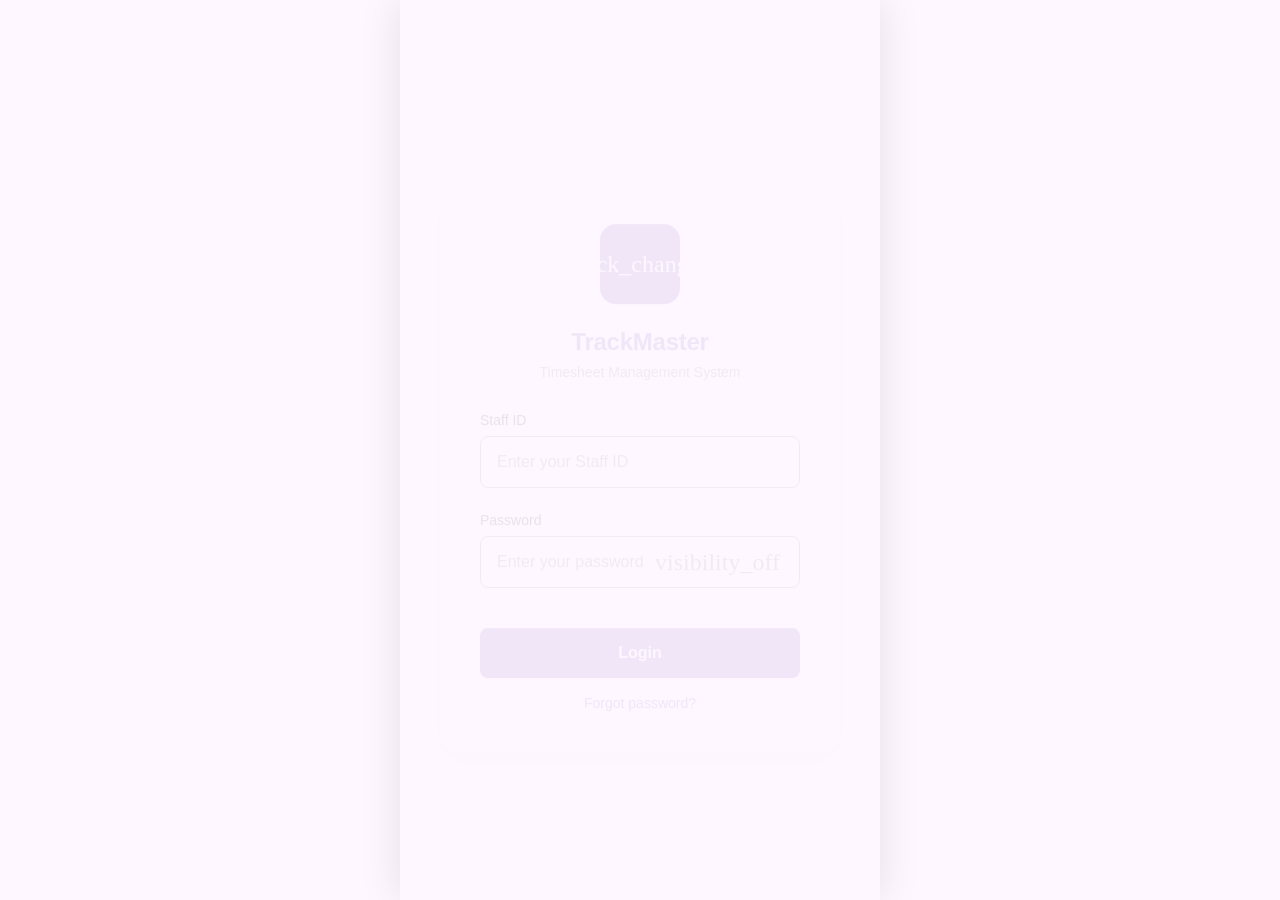
==== index.html @ 600b9b52 "Add files via upload" ====
<!DOCTYPE html>
<html lang="en">
<head>
  <base target="_top">
  <meta charset="UTF-8">
  <meta name="viewport" content="width=device-width, initial-scale=1.0, maximum-scale=1.0, user-scalable=no">
  <meta name="theme-color" content="#6750A4">
  
  <!-- Performance Optimizations -->
  <link rel="preconnect" href="https://fonts.googleapis.com">
  <link rel="preconnect" href="https://fonts.gstatic.com" crossorigin>
  <link rel="preconnect" href="https://script.google.com">
  <link rel="dns-prefetch" href="https://script.google.com">
  
  <!-- Fonts -->
  <link href="https://fonts.googleapis.com/css2?family=Inter:wght@300;400;500;600;700&display=swap" rel="stylesheet">
  <link href="https://fonts.googleapis.com/icon?family=Material+Icons+Round" rel="stylesheet">
  
  <!-- Styles -->
  <link rel="stylesheet" href="style.css">
  <link rel="manifest" href="manifest.json">
  
  <title>TrackMaster</title>
</head>
<body>
  <div id="app">
    <div class="app-shell">
      <!-- App Bar -->
      <div class="app-bar">
        <div class="app-bar-content">
          <div class="app-title">TrackMaster</div>
        </div>
        <div class="app-actions">
          <button class="icon-button" onclick="refreshData()" title="Refresh">
            <span class="material-icons-round">refresh</span>
          </button>
          <button class="icon-button" onclick="showNotifications()" title="Notifications">
            <span class="material-icons-round">notifications</span>
          </button>
          <button class="icon-button" onclick="logout()" title="Logout">
            <span class="material-icons-round">logout</span>
          </button>
        </div>
      </div>
      
      <!-- Offline Indicator -->
      <div id="offlineIndicator" class="offline-indicator" style="display: none;">
        <span class="material-icons-round">cloud_off</span>
        You're offline - Changes will sync when online
      </div>
      
      <!-- Main Content -->
      <div class="main-content">
        <div class="page-container">
          <div class="page" id="currentPage"></div>
        </div>
      </div>
      
      <!-- Floating Action Button -->
      <button class="fab" onclick="window.location.href='newactivity.html'" title="New Activity">
        <span class="material-icons-round">add</span>
      </button>
      
      <!-- Bottom Navigation -->
      <div class="bottom-nav">
        <a href="#" class="nav-item" onclick="navigateTo('home')">
          <span class="material-icons-round nav-icon">home</span>
          <span class="nav-label">Home</span>
        </a>
        <a href="#" class="nav-item" onclick="navigateTo('myactivity')">
          <span class="material-icons-round nav-icon">list_alt</span>
          <span class="nav-label">Activity</span>
        </a>
        <a href="#" class="nav-item" onclick="navigateTo('myteam')">
          <span class="material-icons-round nav-icon">groups</span>
          <span class="nav-label">Team</span>
        </a>
        <a href="#" class="nav-item" onclick="navigateTo('reports')">
          <span class="material-icons-round nav-icon">download</span>
          <span class="nav-label">Reports</span>
        </a>
        <a href="#" class="nav-item" onclick="navigateTo('more')">
          <span class="material-icons-round nav-icon">more_horiz</span>
          <span class="nav-label">More</span>
        </a>
      </div>
    </div>
    
    <!-- Loading Overlay -->
    <div class="loading-overlay" id="loading">
      <div class="spinner"></div>
      <div id="loadingText">Loading...</div>
    </div>
    
    <!-- Toast Container -->
    <div class="toast-container" id="toastContainer"></div>
  </div>
  
  <!-- API Script -->
  <script src="api.js"></script>
  
  <script>
    // App State with caching
    const appState = {
      currentUser: null,
      isOnline: navigator.onLine,
      currentPage: 'home',
      reportType: 'weekly',
      format: 'csv',
      previewData: null,
      recentReports: JSON.parse(localStorage.getItem('recentReports') || '[]'),
      offlineActivities: JSON.parse(localStorage.getItem('offlineActivities') || '[]')
    };
    
    // Page Cache for faster navigation
    const pageCache = new Map();
    
    // Check authentication
    function checkAuth() {
      const savedUser = localStorage.getItem('trackmaster_user');
      const sessionUser = sessionStorage.getItem('trackmaster_session');
      
      if (savedUser) {
        try {
          const userData = JSON.parse(savedUser);
          if (Date.now() < (userData.expiry || 0)) {
            appState.currentUser = userData;
            return true;
          }
        } catch (e) {}
      } else if (sessionUser) {
        try {
          appState.currentUser = JSON.parse(sessionUser);
          return true;
        } catch (e) {}
      }
      
      window.location.href = 'login.html';
      return false;
    }
    
    // Initialize App
    async function initApp() {
      if (!checkAuth()) return;
      
      setupEventListeners();
      registerServiceWorker();
      
      // Show cached page immediately if available
      const cached = pageCache.get('home');
      if (cached) {
        document.getElementById('currentPage').innerHTML = cached;
      }
      
      // Load fresh data in background
      setTimeout(() => loadPage('home'), 100);
    }
    
    // Register Service Worker
    function registerServiceWorker() {
      if ('serviceWorker' in navigator) {
        navigator.serviceWorker.register('sw.js').catch(err => {
          console.log('ServiceWorker registration failed:', err);
        });
      }
    }
    
    // Setup event listeners
    function setupEventListeners() {
      window.addEventListener('online', () => {
        appState.isOnline = true;
        document.getElementById('offlineIndicator').style.display = 'none';
        showToast('You are back online!', 'success');
        syncOfflineActivities();
      });
      
      window.addEventListener('offline', () => {
        appState.isOnline = false;
        document.getElementById('offlineIndicator').style.display = 'flex';
        showToast('You are offline', 'warning');
      });
      
      window.addEventListener('popstate', (e) => {
        const page = e.state?.page || 'home';
        navigateTo(page, false);
      });
    }
    
    // Sync offline activities
    async function syncOfflineActivities() {
      if (appState.offlineActivities.length > 0) {
        showToast('Syncing offline activities...', 'info');
        
        for (const activity of appState.offlineActivities) {
          try {
            const result = await API.saveActivity(activity);
            if (result.success) {
              appState.offlineActivities = appState.offlineActivities.filter(a => a !== activity);
              localStorage.setItem('offlineActivities', JSON.stringify(appState.offlineActivities));
            }
          } catch (error) {
            console.error('Sync failed:', error);
          }
        }
        
        showToast('Sync completed!', 'success');
      }
    }
    
    // Navigation
    async function navigateTo(page, addToHistory = true) {
      appState.currentPage = page;
      
      // Update active nav item
      const navMap = { home: 0, myactivity: 1, myteam: 2, reports: 3, more: 4 };
      document.querySelectorAll('.nav-item').forEach((item, index) => {
        item.classList.toggle('active', index === navMap[page]);
      });
      
      if (addToHistory) {
        history.pushState({ page }, '', `#${page}`);
      }
      
      // Show cached page immediately
      const cached = pageCache.get(page);
      if (cached) {
        document.getElementById('currentPage').innerHTML = cached;
      }
      
      // Load fresh data
      await loadPage(page);
    }
    
    // Load page content
    async function loadPage(page) {
      const container = document.getElementById('currentPage');
      
      // Show loading only if no cache
      if (!pageCache.has(page)) {
        document.getElementById('loading').style.display = 'flex';
      }
      
      try {
        let html = '';
        
        switch(page) {
          case 'home':
            html = await loadDashboard();
            break;
          case 'myactivity':
            html = await loadMyActivity();
            break;
          case 'myteam':
            html = await loadMyTeam();
            break;
          case 'reports':
            html = loadReports();
            break;
          case 'more':
            html = loadMore();
            break;
        }
        
        // Cache the page content
        pageCache.set(page, html);
        container.innerHTML = html;
        
        // Setup lazy loading for images
        setupLazyLoading();
        
      } catch (error) {
        console.error('Error loading page:', error);
        if (!pageCache.has(page)) {
          container.innerHTML = '<div class="card">Error loading content. <button onclick="retryLoad()">Retry</button></div>';
        }
      } finally {
        document.getElementById('loading').style.display = 'none';
      }
    }
    
    // Retry loading
    function retryLoad() {
      loadPage(appState.currentPage);
    }
    
    // Setup lazy loading for images
    function setupLazyLoading() {
      const observer = new IntersectionObserver((entries) => {
        entries.forEach(entry => {
          if (entry.isIntersecting) {
            const img = entry.target;
            if (img.dataset.src) {
              img.src = img.dataset.src;
              img.removeAttribute('data-src');
            }
            observer.unobserve(img);
          }
        });
      });
      
      document.querySelectorAll('img[data-src]').forEach(img => observer.observe(img));
    }
    
    // Load Dashboard
    async function loadDashboard() {
      if (!appState.currentUser) return '<div class="card">Please login</div>';
      
      try {
        const result = await API.getDashboardStats(appState.currentUser.staffId);
        
        if (result.success) {
          const stats = result.stats;
          const recentActivities = result.activities?.slice(0, 5) || [];
          
          return `
            <div class="card">
              <div class="card-header">
                <h3 class="card-title">
                  <span class="material-icons-round">dashboard</span>
                  Welcome, ${escapeHtml(appState.currentUser.name)}
                </h3>
              </div>
              <div class="stats-grid">
                <div class="stat-card">
                  <div class="stat-value">${stats.weekly}</div>
                  <div class="stat-label">This Week</div>
                </div>
                <div class="stat-card">
                  <div class="stat-value">${stats.monthly}</div>
                  <div class="stat-label">This Month</div>
                </div>
                <div class="stat-card">
                  <div class="stat-value">${stats.total}</div>
                  <div class="stat-label">Total</div>
                </div>
                <div class="stat-card">
                  <div class="stat-value">${stats.pending}</div>
                  <div class="stat-label">Pending</div>
                </div>
              </div>
            </div>
            
            <div class="card">
              <div class="card-header">
                <h3 class="card-title">
                  <span class="material-icons-round">pie_chart</span>
                  Activity Breakdown
                </h3>
              </div>
              <div class="stats-grid">
                ${Object.entries(stats.typeBreakdown || {}).map(([type, count]) => `
                  <div class="stat-card">
                    <div class="stat-value">${count}</div>
                    <div class="stat-label">${type}</div>
                  </div>
                `).join('')}
              </div>
            </div>
            
            <div class="card">
              <div class="card-header">
                <h3 class="card-title">
                  <span class="material-icons-round">history</span>
                  Recent Activities
                </h3>
              </div>
              <div class="activity-list">
                ${recentActivities.length > 0 ? recentActivities.map(a => `
                  <div class="activity-item" onclick="editActivity('${a.rowId}')">
                    <div class="activity-header">
                      <span class="activity-date">${formatDate(a.date)}</span>
                      <span class="activity-day">${a.status}</span>
                    </div>
                    <div class="activity-description">${escapeHtml(a.description)}</div>
                  </div>
                `).join('') : '<div style="padding: 20px; text-align: center;">No recent activities</div>'}
              </div>
            </div>
          `;
        }
        return '<div class="card">Error loading dashboard</div>';
      } catch (error) {
        return '<div class="card">Error loading dashboard</div>';
      }
    }
    
    // Load My Activity
    async function loadMyActivity() {
      if (!appState.currentUser) return '<div class="card">Please login</div>';
      
      try {
        const result = await API.getUserActivities(appState.currentUser.staffId, 'all');
        
        if (result.success && result.activities.length > 0) {
          // Group activities by month
          const grouped = {};
          result.activities.forEach(activity => {
            const date = new Date(activity.date);
            const monthYear = date.toLocaleString('default', { month: 'long', year: 'numeric' });
            if (!grouped[monthYear]) grouped[monthYear] = [];
            grouped[monthYear].push(activity);
          });
          
          let html = `
            <div class="filter-bar" style="display: flex; gap: 10px; margin-bottom: 20px; overflow-x: auto;">
              <button class="filter-chip active" onclick="filterActivities('all')">All</button>
              <button class="filter-chip" onclick="filterActivities('weekly')">This Week</button>
              <button class="filter-chip" onclick="filterActivities('monthly')">This Month</button>
            </div>
          `;
          
          Object.entries(grouped).forEach(([month, activities]) => {
            html += `
              <div class="card">
                <div class="card-header">
                  <h3 class="card-title">${month}</h3>
                  <span class="badge">${activities.length} activities</span>
                </div>
                <div class="activity-list">
                  ${activities.map(a => `
                    <div class="activity-item ${a.status === 'Pending Approval' ? 'pending' : ''}" onclick="editActivity('${a.rowId}')">
                      <div class="activity-header">
                        <span class="activity-date">${a.date}</span>
                        <span class="activity-day" style="color: ${a.status === 'Approved' ? 'var(--success)' : 'var(--warning)'}">
                          ${a.status}
                        </span>
                      </div>
                      <div class="activity-description">${escapeHtml(a.description)}</div>
                      <div class="activity-meta">
                        ${a.location ? `
                          <span class="activity-meta-item">
                            <span class="material-icons-round">location_on</span>
                            ${a.location}
                          </span>
                        ` : ''}
                        <span class="activity-meta-item">
                          <span class="material-icons-round">groups</span>
                          ${a.teamMembers.length} member(s)
                        </span>
                      </div>
                    </div>
                  `).join('')}
                </div>
              </div>
            `;
          });
          
          return html;
        }
        
        return `
          <div class="card">
            <div style="text-align: center; padding: 40px 20px;">
              <span class="material-icons-round" style="font-size: 48px; color: var(--outline);">assignment</span>
              <h3>No Activities Found</h3>
              <p style="color: var(--outline); margin: 20px 0;">Start by adding your first activity</p>
              <button class="btn btn-primary" onclick="window.location.href='newactivity.html'">
                <span class="material-icons-round">add</span>
                Add New Activity
              </button>
            </div>
          </div>
        `;
      } catch (error) {
        return '<div class="card">Error loading activities</div>';
      }
    }
    
    // Load My Team
    async function loadMyTeam() {
      try {
        const result = await API.getTeamMembers();
        
        if (result.success) {
          return `
            <div class="card">
              <div class="card-header">
                <h3 class="card-title">
                  <span class="material-icons-round">groups</span>
                  Team Members (${result.members.length})
                </h3>
              </div>
              <div class="team-grid">
                ${result.members.map(member => `
                  <div class="team-member" onclick="viewMemberProfile('${member.staffId}')">
                    <div class="member-header">
                      <div class="member-avatar" style="background: ${getAvatarColor(member.staffId)}">
                        ${getInitials(member.name)}
                      </div>
                      <div class="member-info">
                        <h4>${escapeHtml(member.name || 'Unknown')}</h4>
                        <div class="member-role">${escapeHtml(member.designation || 'Team Member')}</div>
                      </div>
                    </div>
                    <div class="member-id">${escapeHtml(member.staffId || 'N/A')}</div>
                    <div class="member-contact">${escapeHtml(member.contactNo || 'No contact')}</div>
                  </div>
                `).join('')}
              </div>
            </div>
          `;
        }
        return '<div class="card">Error loading team</div>';
      } catch (error) {
        return '<div class="card">Error loading team</div>';
      }
    }
    
    // Load Reports (Old style)
    function loadReports() {
      return `
        <div class="card">
          <div class="card-header">
            <h3 class="card-title">
              <span class="material-icons-round">assessment</span>
              Generate Report
            </h3>
          </div>
          
          <div class="report-types">
            <div class="report-type-card ${appState.reportType === 'weekly' ? 'selected' : ''}" onclick="selectReportType('weekly')">
              <div class="report-icon">
                <span class="material-icons-round">date_range</span>
              </div>
              <div>Weekly Report</div>
            </div>
            <div class="report-type-card ${appState.reportType === 'monthly' ? 'selected' : ''}" onclick="selectReportType('monthly')">
              <div class="report-icon">
                <span class="material-icons-round">calendar_month</span>
              </div>
              <div>Monthly Report</div>
            </div>
          </div>
          
          <div class="form-group">
            <label class="form-label">Download Format</label>
            <div class="format-options">
              <div class="format-option ${appState.format === 'pdf' ? 'selected' : ''}" onclick="selectFormat('pdf')">
                <span class="material-icons-round">picture_as_pdf</span>
                <div>PDF</div>
              </div>
              <div class="format-option ${appState.format === 'csv' ? 'selected' : ''}" onclick="selectFormat('csv')">
                <span class="material-icons-round">table_chart</span>
                <div>CSV</div>
              </div>
            </div>
          </div>
          
          <button class="btn btn-primary btn-full" onclick="generateReport()">
            <span class="material-icons-round">download</span>
            Generate Report
          </button>
        </div>
        
        <div class="card">
          <div class="card-header">
            <h3 class="card-title">
              <span class="material-icons-round">history</span>
              Recent Reports
            </h3>
          </div>
          <div class="activity-list">
            ${appState.recentReports.length > 0 ? appState.recentReports.map(report => `
              <div class="activity-item" onclick="downloadReport('${report.id}')">
                <div class="activity-header">
                  <span class="activity-date">${report.date}</span>
                  <span class="activity-day">${report.type}</span>
                </div>
                <div class="activity-description">${report.name}</div>
              </div>
            `).join('') : `
              <div style="padding: 20px; text-align: center; color: var(--outline);">
                No reports generated yet
              </div>
            `}
          </div>
        </div>
        
        <div id="reportPreview" style="display: none;"></div>
      `;
    }
    
    // Load More Tab (Old style)
    function loadMore() {
      return `
        <div class="card">
          <div class="card-header">
            <h3 class="card-title">
              <span class="material-icons-round">person</span>
              Profile
            </h3>
          </div>
          <div style="display: flex; align-items: center; gap: var(--spacing-lg); padding: var(--spacing-md);">
            <div class="member-avatar" style="width: 64px; height: 64px; font-size: 24px; background: var(--primary);">
              ${getInitials(appState.currentUser?.name)}
            </div>
            <div>
              <h4>${escapeHtml(appState.currentUser?.name || 'User')}</h4>
              <div style="color: var(--outline);">${escapeHtml(appState.currentUser?.staffId || '')}</div>
              <div style="color: var(--outline);">${escapeHtml(appState.currentUser?.designation || '')}</div>
            </div>
          </div>
        </div>
        
        <div class="more-menu">
          <div class="more-item" onclick="showSettings()">
            <div class="more-icon">
              <span class="material-icons-round">settings</span>
            </div>
            <div class="more-content">
              <div class="more-title">Settings</div>
              <div class="more-subtitle">App preferences and settings</div>
            </div>
            <span class="material-icons-round" style="color: var(--outline);">chevron_right</span>
          </div>
          
          <div class="more-item" onclick="showHelp()">
            <div class="more-icon">
              <span class="material-icons-round">help</span>
            </div>
            <div class="more-content">
              <div class="more-title">Help & Support</div>
              <div class="more-subtitle">FAQs and contact support</div>
            </div>
            <span class="material-icons-round" style="color: var(--outline);">chevron_right</span>
          </div>
          
          <div class="more-item" onclick="showAbout()">
            <div class="more-icon">
              <span class="material-icons-round">info</span>
            </div>
            <div class="more-content">
              <div class="more-title">About</div>
              <div class="more-subtitle">Version 1.0.0</div>
            </div>
            <span class="material-icons-round" style="color: var(--outline);">chevron_right</span>
          </div>
          
          <div class="more-item" onclick="privacyPolicy()">
            <div class="more-icon">
              <span class="material-icons-round">privacy_tip</span>
            </div>
            <div class="more-content">
              <div class="more-title">Privacy Policy</div>
              <div class="more-subtitle">Read our privacy policy</div>
            </div>
            <span class="material-icons-round" style="color: var(--outline);">chevron_right</span>
          </div>
          
          <div class="more-item" onclick="termsOfUse()">
            <div class="more-icon">
              <span class="material-icons-round">description</span>
            </div>
            <div class="more-content">
              <div class="more-title">Terms of Use</div>
              <div class="more-subtitle">Terms and conditions</div>
            </div>
            <span class="material-icons-round" style="color: var(--outline);">chevron_right</span>
          </div>
        </div>
        
        <div class="card" style="margin-top: var(--spacing-lg);">
          <div class="card-header">
            <h3 class="card-title">
              <span class="material-icons-round">storage</span>
              Storage
            </h3>
          </div>
          <div style="padding: var(--spacing-md);">
            <div style="display: flex; justify-content: space-between; margin-bottom: 10px;">
              <span>Offline Activities</span>
              <span>${appState.offlineActivities.length} pending</span>
            </div>
            <div style="height: 8px; background: var(--surface-container); border-radius: 4px; overflow: hidden;">
              <div style="width: ${Math.min(100, appState.offlineActivities.length * 10)}%; height: 100%; background: var(--primary);"></div>
            </div>
            <button class="btn btn-secondary btn-full" style="margin-top: 15px;" onclick="clearOfflineData()">
              <span class="material-icons-round">delete_sweep</span>
              Clear Offline Data
            </button>
          </div>
        </div>
        
        <div class="version-info">
          TrackMaster v1.0.0<br>
          © 2026 All rights reserved
        </div>
      `;
    }
    
    // Filter activities
    async function filterActivities(filter) {
      document.querySelectorAll('.filter-chip').forEach(chip => {
        chip.classList.remove('active');
      });
      event.target.classList.add('active');
      
      document.getElementById('loading').style.display = 'flex';
      
      try {
        const result = await API.getUserActivities(appState.currentUser.staffId, filter);
        document.getElementById('loading').style.display = 'none';
        
        if (result.success) {
          pageCache.delete('myactivity');
          await loadPage('myactivity');
        }
      } catch (error) {
        document.getElementById('loading').style.display = 'none';
        showToast('Error filtering activities', 'error');
      }
    }
    
    // Select report type
    function selectReportType(type) {
      appState.reportType = type;
      loadPage('reports');
    }
    
    // Select format
    function selectFormat(format) {
      appState.format = format;
      loadPage('reports');
    }
    
    // Generate report
    async function generateReport() {
      if (!appState.currentUser) return;
      
      document.getElementById('loading').style.display = 'flex';
      
      try {
        const result = await API.generateReport(
          appState.currentUser.staffId,
          appState.reportType,
          appState.format,
          new Date().getMonth(),
          new Date().getFullYear()
        );
        
        document.getElementById('loading').style.display = 'none';
        
        if (result.success) {
          if (appState.format === 'csv' && result.data) {
            // Download CSV
            const blob = new Blob([result.data], { type: 'text/csv' });
            const url = window.URL.createObjectURL(blob);
            const a = document.createElement('a');
            a.href = url;
            a.download = result.filename || `report_${appState.reportType}_${new Date().toISOString().split('T')[0]}.csv`;
            a.click();
            window.URL.revokeObjectURL(url);
            
            // Add to recent reports
            const report = {
              id: Date.now(),
              name: `${appState.reportType.charAt(0).toUpperCase() + appState.reportType.slice(1)} Report`,
              date: new Date().toLocaleDateString(),
              type: appState.reportType
            };
            appState.recentReports.unshift(report);
            if (appState.recentReports.length > 5) appState.recentReports.pop();
            localStorage.setItem('recentReports', JSON.stringify(appState.recentReports));
            
            showToast('Report downloaded successfully!', 'success');
          } else if (result.activities) {
            // Show preview
            showReportPreview(result.activities);
          }
        } else {
          showToast(result.message || 'Error generating report', 'error');
        }
      } catch (error) {
        document.getElementById('loading').style.display = 'none';
        showToast('Error generating report', 'error');
      }
    }
    
    // Show report preview
    function showReportPreview(activities) {
      const previewDiv = document.getElementById('reportPreview');
      
      if (activities.length === 0) {
        previewDiv.innerHTML = `
          <div class="card">
            <p style="text-align: center; color: var(--outline);">No activities found for this period</p>
          </div>
        `;
      } else {
        previewDiv.innerHTML = `
          <div class="card">
            <div class="card-header">
              <h3 class="card-title">Report Preview (${activities.length} activities)</h3>
              <button class="icon-button" onclick="closePreview()">
                <span class="material-icons-round">close</span>
              </button>
            </div>
            <div class="report-preview" style="max-height: 400px; overflow-y: auto;">
              <table class="preview-table" style="width: 100%; border-collapse: collapse;">
                <thead>
                  <tr style="background: var(--primary); color: white;">
                    <th style="padding: 10px; text-align: left;">Date</th>
                    <th style="padding: 10px; text-align: left;">Description</th>
                    <th style="padding: 10px; text-align: left;">Location</th>
                    <th style="padding: 10px; text-align: left;">Status</th>
                  </tr>
                </thead>
                <tbody>
                  ${activities.map(a => `
                    <tr style="border-bottom: 1px solid var(--outline);">
                      <td style="padding: 10px;">${a.date}</td>
                      <td style="padding: 10px;">${escapeHtml(a.description.substring(0, 30))}${a.description.length > 30 ? '...' : ''}</td>
                      <td style="padding: 10px;">${a.location || 'N/A'}</td>
                      <td style="padding: 10px;">${a.status}</td>
                    </tr>
                  `).join('')}
                </tbody>
              </table>
            </div>
          </div>
        `;
      }
      
      previewDiv.style.display = 'block';
    }
    
    // Close preview
    function closePreview() {
      document.getElementById('reportPreview').style.display = 'none';
    }
    
    // Helper functions
    function getInitials(name) {
      if (!name) return 'U';
      return name.split(' ').map(n => n[0]).join('').substring(0, 2).toUpperCase();
    }
    
    function getAvatarColor(id) {
      const colors = ['#6750A4', '#0D904F', '#DC3545', '#FFC107', '#17A2B8'];
      const index = id.split('').reduce((acc, char) => acc + char.charCodeAt(0), 0) % colors.length;
      return colors[index];
    }
    
    function formatDate(dateStr) {
      const date = new Date(dateStr);
      return date.toLocaleDateString('en-US', { month: 'short', day: 'numeric', year: 'numeric' });
    }
    
    function escapeHtml(unsafe) {
      if (!unsafe) return '';
      return unsafe
        .replace(/&/g, '&amp;')
        .replace(/</g, '&lt;')
        .replace(/>/g, '&gt;')
        .replace(/"/g, '&quot;')
        .replace(/'/g, '&#039;');
    }
    
    // Edit activity
    function editActivity(rowId) {
      sessionStorage.setItem('editActivityId', rowId);
      window.location.href = 'newactivity.html?edit=' + rowId;
    }
    
    // View member profile
    function viewMemberProfile(staffId) {
      showToast('Viewing profile: ' + staffId, 'info');
    }
    
    // Show notifications
    function showNotifications() {
      showToast('No new notifications', 'info');
    }
    
    // Show settings
    function showSettings() {
      showToast('Settings coming soon', 'info');
    }
    
    // Show help
    function showHelp() {
      showToast('Help & Support', 'info');
    }
    
    // Show about
    function showAbout() {
      showToast('TrackMaster v1.0.0', 'info');
    }
    
    // Privacy policy
    function privacyPolicy() {
      showToast('Privacy policy', 'info');
    }
    
    // Terms of use
    function termsOfUse() {
      showToast('Terms of use', 'info');
    }
    
    // Clear offline data
    function clearOfflineData() {
      if (confirm('Clear all offline data?')) {
        appState.offlineActivities = [];
        localStorage.removeItem('offlineActivities');
        loadPage('more');
        showToast('Offline data cleared', 'success');
      }
    }
    
    // Refresh data
    function refreshData() {
      pageCache.clear();
      API.cache.clear();
      loadPage(appState.currentPage);
      showToast('Data refreshed', 'success');
    }
    
    // Logout
    function logout() {
      if (confirm('Are you sure you want to logout?')) {
        localStorage.removeItem('trackmaster_user');
        sessionStorage.removeItem('trackmaster_session');
        pageCache.clear();
        API.cache.clear();
        window.location.href = 'login.html';
      }
    }
    
    // Show toast
    function showToast(message, type) {
      const toast = document.createElement('div');
      toast.className = `toast ${type}`;
      toast.textContent = message;
      toast.setAttribute('role', 'alert');
      
      const container = document.getElementById('toastContainer');
      container.appendChild(toast);
      
      setTimeout(() => {
        toast.remove();
      }, 3000);
    }
    
    // Initialize on load
    window.onload = initApp;
  </script>
</body>
</html>
---- style.css ----
/* style.css - Complete optimized version */
:root {
  /* Colors */
  --primary: #6750A4;
  --primary-light: #EADDFF;
  --on-primary: #FFFFFF;
  --surface: #FEF7FF;
  --surface-container: #F3EDF7;
  --on-surface: #1D1B20;
  --outline: #79747E;
  --error: #B3261E;
  --success: #0D904F;
  --warning: #FFC107;
  --info: #17A2B8;
  
  /* Shadows */
  --shadow: 0 2px 8px rgba(0,0,0,0.1);
  --shadow-lg: 0 4px 12px rgba(0,0,0,0.15);
  
  /* Border Radius */
  --radius-sm: 8px;
  --radius-md: 12px;
  --radius-lg: 16px;
  --radius-xl: 24px;
  --radius-full: 999px;
  
  /* Spacing */
  --spacing-xs: 4px;
  --spacing-sm: 8px;
  --spacing-md: 12px;
  --spacing-lg: 16px;
  --spacing-xl: 24px;
  --spacing-2xl: 32px;
  --spacing-3xl: 40px;
  
  /* Layout */
  --header-height: 64px;
  --safe-top: env(safe-area-inset-top, 0);
  --safe-bottom: env(safe-area-inset-bottom, 0);
}

/* Reset */
* {
  margin: 0;
  padding: 0;
  box-sizing: border-box;
  -webkit-tap-highlight-color: transparent;
}

/* Base */
html, body {
  width: 100%;
  height: 100%;
  overflow: hidden;
  font-family: 'Inter', -apple-system, BlinkMacSystemFont, sans-serif;
  background: var(--surface);
  color: var(--on-surface);
  -webkit-font-smoothing: antialiased;
}

/* App Container */
#app {
  width: 100%;
  height: 100%;
  position: relative;
  overflow: hidden;
}

/* App Shell */
.app-shell {
  width: 100%;
  height: 100%;
  display: flex;
  flex-direction: column;
}

/* App Bar */
.app-bar {
  background: var(--primary);
  color: var(--on-primary);
  padding: var(--spacing-md) var(--spacing-lg);
  padding-top: calc(var(--spacing-md) + var(--safe-top));
  display: flex;
  justify-content: space-between;
  align-items: center;
  z-index: 100;
  position: relative;
  box-shadow: var(--shadow);
}

.app-bar-content {
  display: flex;
  align-items: center;
  gap: var(--spacing-md);
  flex: 1;
}

.app-title {
  font-size: 20px;
  font-weight: 600;
  letter-spacing: -0.25px;
}

.app-actions {
  display: flex;
  align-items: center;
  gap: var(--spacing-sm);
}

/* Main Content */
.main-content {
  flex: 1;
  overflow: hidden;
  position: relative;
}

.page-container {
  width: 100%;
  height: 100%;
  overflow-y: auto;
  -webkit-overflow-scrolling: touch;
  padding: var(--spacing-lg);
  padding-bottom: calc(80px + var(--safe-bottom));
}

.page {
  width: 100%;
  min-height: 100%;
}

/* Bottom Navigation */
.bottom-nav {
  background: rgba(255, 255, 255, 0.95);
  backdrop-filter: blur(20px);
  -webkit-backdrop-filter: blur(20px);
  border-top: 1px solid rgba(0, 0, 0, 0.1);
  display: flex;
  justify-content: space-around;
  padding: var(--spacing-sm) var(--spacing-xs);
  padding-bottom: calc(var(--spacing-sm) + var(--safe-bottom));
  position: fixed;
  bottom: 0;
  left: 0;
  right: 0;
  z-index: 100;
}

.nav-item {
  display: flex;
  flex-direction: column;
  align-items: center;
  gap: var(--spacing-xs);
  color: var(--outline);
  text-decoration: none;
  padding: var(--spacing-sm);
  border-radius: var(--radius-lg);
  transition: all 0.2s;
  flex: 1;
  max-width: 80px;
}

.nav-item.active {
  color: var(--primary);
  background: var(--primary-light);
}

.nav-icon {
  font-size: 24px;
  width: 24px;
  height: 24px;
  display: flex;
  align-items: center;
  justify-content: center;
}

.nav-label {
  font-size: 11px;
  font-weight: 500;
  letter-spacing: 0.5px;
}

/* Floating Action Button */
.fab {
  position: fixed;
  bottom: calc(80px + var(--safe-bottom));
  right: var(--spacing-lg);
  width: 56px;
  height: 56px;
  border-radius: var(--radius-xl);
  background: var(--primary);
  color: var(--on-primary);
  border: none;
  box-shadow: var(--shadow-lg);
  display: flex;
  align-items: center;
  justify-content: center;
  cursor: pointer;
  z-index: 99;
  transition: all 0.2s;
}

.fab:active {
  transform: scale(0.95);
  box-shadow: var(--shadow);
}

/* Buttons */
.icon-button {
  width: 40px;
  height: 40px;
  border-radius: var(--radius-full);
  background: transparent;
  border: none;
  color: inherit;
  display: flex;
  align-items: center;
  justify-content: center;
  cursor: pointer;
  transition: background 0.2s;
}

.icon-button:active {
  background: rgba(255, 255, 255, 0.1);
}

.btn {
  padding: var(--spacing-md) var(--spacing-xl);
  border-radius: var(--radius-sm);
  border: none;
  font-size: 16px;
  font-weight: 600;
  font-family: inherit;
  cursor: pointer;
  transition: all 0.2s;
  display: inline-flex;
  align-items: center;
  justify-content: center;
  gap: var(--spacing-sm);
}

.btn-primary {
  background: var(--primary);
  color: var(--on-primary);
}

.btn-primary:active {
  background: #5A4790;
  transform: scale(0.98);
}

.btn-secondary {
  background: var(--surface-container);
  color: var(--on-surface);
  border: 1px solid var(--outline);
}

.btn-secondary:active {
  background: var(--surface);
  transform: scale(0.98);
}

.btn-full {
  width: 100%;
}

/* Cards */
.card {
  background: white;
  border-radius: var(--radius-md);
  padding: var(--spacing-lg);
  margin-bottom: var(--spacing-lg);
  box-shadow: var(--shadow);
  border: 1px solid rgba(0, 0, 0, 0.05);
}

.card-header {
  display: flex;
  justify-content: space-between;
  align-items: center;
  margin-bottom: var(--spacing-md);
}

.card-title {
  font-size: 16px;
  font-weight: 600;
  color: var(--primary);
  display: flex;
  align-items: center;
  gap: var(--spacing-sm);
}

/* Forms */
.form-group {
  margin-bottom: var(--spacing-lg);
}

.form-label {
  display: block;
  margin-bottom: var(--spacing-sm);
  font-weight: 500;
  font-size: 14px;
}

.form-label.required::after {
  content: '*';
  color: var(--error);
  margin-left: 4px;
}

.form-input {
  width: 100%;
  padding: var(--spacing-md);
  border: 1px solid var(--outline);
  border-radius: var(--radius-sm);
  font-size: 14px;
  font-family: inherit;
  background: white;
  transition: border-color 0.2s;
}

.form-input:focus {
  outline: none;
  border-color: var(--primary);
  box-shadow: 0 0 0 3px rgba(103, 80, 164, 0.1);
}

textarea.form-input {
  resize: vertical;
  min-height: 100px;
}

/* Stats Grid */
.stats-grid {
  display: grid;
  grid-template-columns: repeat(2, 1fr);
  gap: var(--spacing-md);
}

.stat-card {
  background: var(--surface-container);
  border-radius: var(--radius-sm);
  padding: var(--spacing-lg);
  text-align: center;
}

.stat-value {
  font-size: 24px;
  font-weight: 700;
  color: var(--primary);
  line-height: 1;
  margin-bottom: var(--spacing-xs);
}

.stat-label {
  font-size: 12px;
  color: var(--outline);
  font-weight: 500;
}

/* Activity List */
.activity-list {
  display: flex;
  flex-direction: column;
  gap: var(--spacing-md);
}

.activity-item {
  background: white;
  border-radius: var(--radius-md);
  padding: var(--spacing-lg);
  border-left: 4px solid var(--primary);
  box-shadow: var(--shadow);
  transition: transform 0.2s;
  cursor: pointer;
}

.activity-item:active {
  transform: scale(0.98);
}

.activity-item.pending {
  border-left-color: var(--warning);
}

.activity-header {
  display: flex;
  justify-content: space-between;
  margin-bottom: var(--spacing-sm);
}

.activity-date {
  font-size: 12px;
  color: var(--outline);
}

.activity-day {
  font-size: 12px;
  font-weight: 600;
  color: var(--primary);
}

.activity-description {
  font-size: 14px;
  margin-bottom: var(--spacing-sm);
  line-height: 1.5;
}

.activity-meta {
  display: flex;
  gap: var(--spacing-md);
  font-size: 12px;
  color: var(--outline);
}

.activity-meta-item {
  display: flex;
  align-items: center;
  gap: 4px;
}

/* Team Grid */
.team-grid {
  display: grid;
  grid-template-columns: 1fr;
  gap: var(--spacing-md);
}

.team-member {
  background: var(--surface-container);
  border-radius: var(--radius-md);
  padding: var(--spacing-lg);
  cursor: pointer;
  transition: transform 0.2s;
}

.team-member:active {
  transform: scale(0.98);
}

.member-header {
  display: flex;
  align-items: center;
  gap: var(--spacing-md);
  margin-bottom: var(--spacing-md);
}

.member-avatar {
  width: 48px;
  height: 48px;
  border-radius: var(--radius-full);
  background: var(--primary);
  color: white;
  display: flex;
  align-items: center;
  justify-content: center;
  font-weight: 600;
  font-size: 18px;
}

.member-info h4 {
  font-size: 16px;
  margin-bottom: 4px;
}

.member-role {
  font-size: 12px;
  color: var(--outline);
}

.member-id {
  font-size: 12px;
  color: var(--primary);
  font-weight: 600;
  margin-bottom: 4px;
}

.member-contact {
  font-size: 12px;
  color: var(--outline);
}

/* Report Types */
.report-types {
  display: grid;
  grid-template-columns: repeat(2, 1fr);
  gap: 12px;
  margin-bottom: 24px;
}

.report-type-card {
  background: var(--surface-container);
  border-radius: var(--radius-md);
  padding: 20px;
  text-align: center;
  cursor: pointer;
  transition: all 0.2s;
  border: 2px solid transparent;
}

.report-type-card.selected {
  border-color: var(--primary);
  background: var(--primary-light);
}

.report-icon {
  width: 48px;
  height: 48px;
  border-radius: 12px;
  background: var(--primary-light);
  color: var(--primary);
  display: flex;
  align-items: center;
  justify-content: center;
  margin: 0 auto 12px;
  font-size: 20px;
}

.report-type-card.selected .report-icon {
  background: var(--primary);
  color: white;
}

/* Format Options */
.format-options {
  display: flex;
  gap: 12px;
  margin-top: 8px;
}

.format-option {
  flex: 1;
  padding: 12px;
  border: 2px solid var(--outline);
  border-radius: 8px;
  text-align: center;
  cursor: pointer;
  transition: all 0.2s;
}

.format-option.selected {
  border-color: var(--primary);
  background: var(--primary-light);
}

/* More Menu */
.more-menu {
  display: flex;
  flex-direction: column;
  gap: var(--spacing-sm);
}

.more-item {
  display: flex;
  align-items: center;
  gap: var(--spacing-lg);
  padding: var(--spacing-lg);
  background: var(--surface-container);
  border-radius: var(--radius-md);
  cursor: pointer;
  transition: all 0.2s;
}

.more-item:active {
  transform: scale(0.98);
  background: var(--primary-light);
}

.more-icon {
  width: 40px;
  height: 40px;
  border-radius: var(--radius-full);
  background: var(--primary-light);
  color: var(--primary);
  display: flex;
  align-items: center;
  justify-content: center;
}

.more-content {
  flex: 1;
}

.more-title {
  font-weight: 600;
  margin-bottom: 4px;
}

.more-subtitle {
  font-size: 12px;
  color: var(--outline);
}

.version-info {
  text-align: center;
  padding: var(--spacing-xl);
  color: var(--outline);
  font-size: 12px;
}

/* Offline Indicator */
.offline-indicator {
  position: fixed;
  top: calc(64px + var(--safe-top));
  left: 0;
  right: 0;
  background: var(--warning);
  color: white;
  text-align: center;
  padding: var(--spacing-sm);
  font-size: 14px;
  font-weight: 500;
  z-index: 99;
  animation: slideDown 0.3s ease;
  display: flex;
  align-items: center;
  justify-content: center;
  gap: var(--spacing-sm);
}

@keyframes slideDown {
  from { transform: translateY(-100%); }
  to { transform: translateY(0); }
}

/* Loading States */
.loading-overlay {
  display: none;
  position: fixed;
  top: 0;
  left: 0;
  right: 0;
  bottom: 0;
  background: rgba(0,0,0,0.5);
  z-index: 2000;
  flex-direction: column;
  align-items: center;
  justify-content: center;
  color: white;
}

.spinner {
  width: 48px;
  height: 48px;
  border: 4px solid rgba(255,255,255,0.3);
  border-top-color: white;
  border-radius: 50%;
  animation: spin 1s linear infinite;
  margin-bottom: 16px;
}

@keyframes spin {
  to { transform: rotate(360deg); }
}

/* Toast */
.toast-container {
  position: fixed;
  bottom: calc(80px + var(--safe-bottom) + var(--spacing-lg));
  left: 0;
  right: 0;
  z-index: 2000;
  display: flex;
  flex-direction: column;
  align-items: center;
  pointer-events: none;
}

.toast {
  background: var(--on-surface);
  color: white;
  padding: 12px 24px;
  border-radius: var(--radius-full);
  font-size: 14px;
  font-weight: 500;
  box-shadow: var(--shadow-lg);
  animation: slideUp 0.3s ease;
  margin-bottom: var(--spacing-sm);
  max-width: 90%;
  text-align: center;
}

.toast.success {
  background: var(--success);
}

.toast.error {
  background: var(--error);
}

.toast.warning {
  background: var(--warning);
  color: var(--on-surface);
}

.toast.info {
  background: var(--info);
}

@keyframes slideUp {
  from {
    transform: translateY(100%);
    opacity: 0;
  }
  to {
    transform: translateY(0);
    opacity: 1;
  }
}

/* Dark Mode */
@media (prefers-color-scheme: dark) {
  :root {
    --surface: #1D1B20;
    --surface-container: #2D2B30;
    --on-surface: #E6E1E5;
  }
  
  .card,
  .activity-item {
    background: var(--surface-container);
  }
  
  .stat-card {
    background: rgba(255, 255, 255, 0.05);
  }
  
  .bottom-nav {
    background: rgba(45, 45, 45, 0.95);
    border-top: 1px solid rgba(255, 255, 255, 0.1);
  }
  
  .form-input {
    background: rgba(255, 255, 255, 0.05);
    border-color: rgba(255, 255, 255, 0.2);
    color: var(--on-surface);
  }
}

/* Tablet and Desktop */
@media (min-width: 768px) {
  body {
    max-width: 480px;
    margin: 0 auto;
    box-shadow: 0 0 40px rgba(0,0,0,0.1);
  }
  
  .bottom-nav {
    max-width: 480px;
    left: 50%;
    transform: translateX(-50%);
  }
  
  .fab {
    right: calc(50% - 240px + var(--spacing-lg));
  }
}

/* Loading Skeleton */
.skeleton {
  background: linear-gradient(90deg, #f0f0f0 25%, #e0e0e0 50%, #f0f0f0 75%);
  background-size: 200% 100%;
  animation: loading 1.5s infinite;
  border-radius: var(--radius-sm);
}

@keyframes loading {
  0% { background-position: 200% 0; }
  100% { background-position: -200% 0; }
}
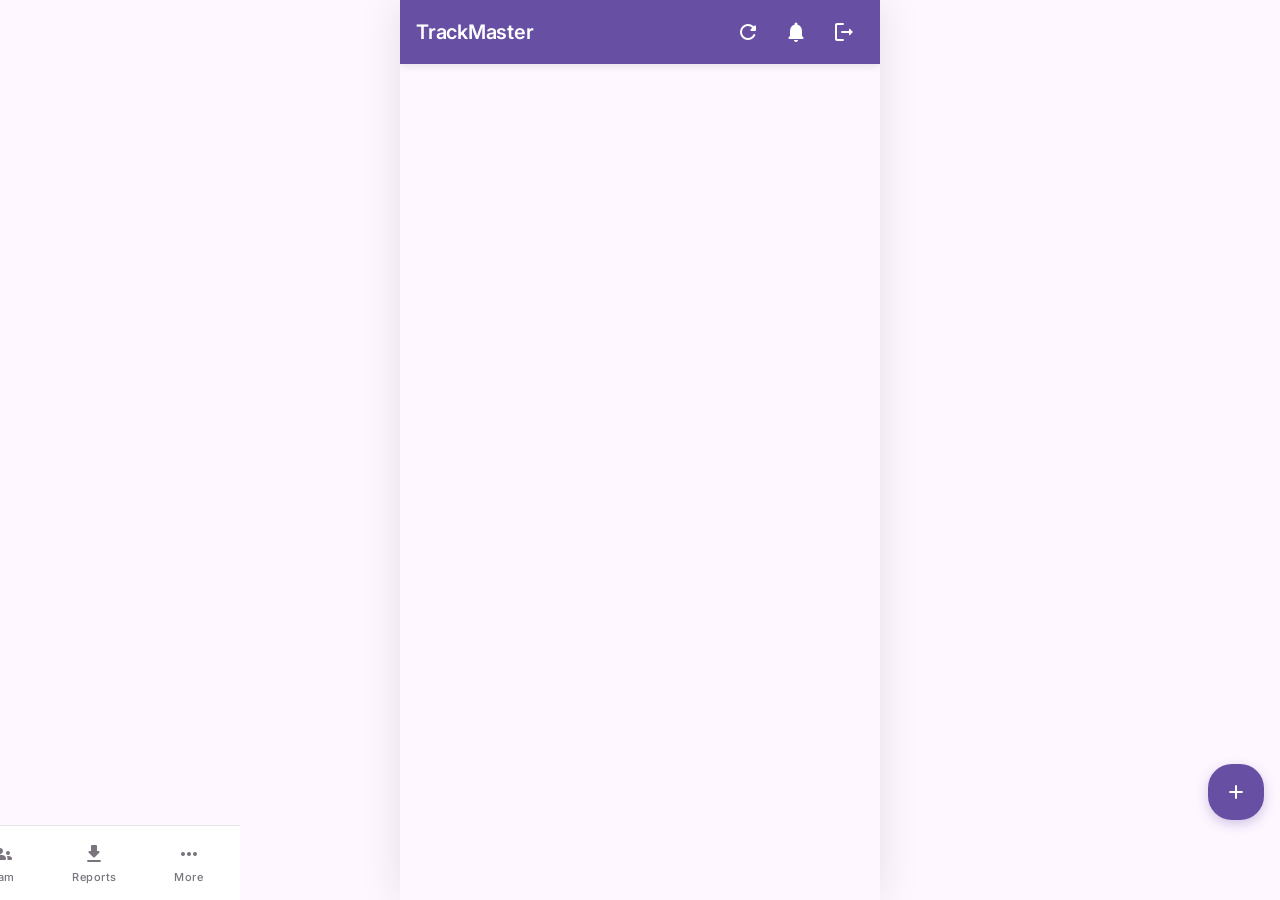
==== commit bcfb2679: "Update index.html" ====
--- a/index.html
+++ b/index.html
@@ -3,29 +3,243 @@
 <head>
   <base target="_top">
   <meta charset="UTF-8">
-  <meta name="viewport" content="width=device-width, initial-scale=1.0, maximum-scale=1.0, user-scalable=no">
+  <meta name="viewport" content="width=device-width, initial-scale=1.0, maximum-scale=1.0, user-scalable=no, viewport-fit=cover">
   <meta name="theme-color" content="#6750A4">
+  <meta name="apple-mobile-web-app-capable" content="yes">
+  <meta name="apple-mobile-web-app-status-bar-style" content="black-translucent">
+  <meta name="apple-mobile-web-app-title" content="TrackMaster">
   
-  <!-- Performance Optimizations -->
+  <link rel="manifest" href="manifest.json">
+  <link rel="icon" type="image/png" sizes="192x192" href="https://www.gstatic.com/images/branding/product/1x/drive_2020q4_192dp.png">
+  <link rel="apple-touch-icon" href="https://www.gstatic.com/images/branding/product/1x/drive_2020q4_192dp.png">
+  
+  <!-- Resource hints for faster loading -->
   <link rel="preconnect" href="https://fonts.googleapis.com">
   <link rel="preconnect" href="https://fonts.gstatic.com" crossorigin>
   <link rel="preconnect" href="https://script.google.com">
   <link rel="dns-prefetch" href="https://script.google.com">
   
-  <!-- Fonts -->
+  <!-- Preload critical resources -->
+  <link rel="preload" href="style.css" as="style">
+  <link rel="preload" href="api.js" as="script">
+  
   <link href="https://fonts.googleapis.com/css2?family=Inter:wght@300;400;500;600;700&display=swap" rel="stylesheet">
   <link href="https://fonts.googleapis.com/icon?family=Material+Icons+Round" rel="stylesheet">
+  <link rel="stylesheet" href="https://cdnjs.cloudflare.com/ajax/libs/font-awesome/6.4.0/css/all.min.css">
+  <link rel="stylesheet" href="style.css">
   
-  <!-- Styles -->
-  <link rel="stylesheet" href="style.css">
-  <link rel="manifest" href="manifest.json">
-  
-  <title>TrackMaster</title>
+  <style>
+    /* Critical CSS */
+    :root {
+      --primary: #6750A4;
+      --primary-light: #EADDFF;
+      --on-primary: #FFFFFF;
+      --surface: #FEF7FF;
+      --surface-container: #F3EDF7;
+      --on-surface: #1D1B20;
+      --outline: #79747E;
+      --error: #B3261E;
+      --success: #0D904F;
+      --warning: #FFC107;
+      --shadow: 0 2px 8px rgba(0,0,0,0.1);
+      --radius-sm: 8px;
+      --radius-md: 12px;
+      --radius-lg: 16px;
+      --radius-full: 999px;
+      --spacing-xs: 4px;
+      --spacing-sm: 8px;
+      --spacing-md: 12px;
+      --spacing-lg: 16px;
+      --spacing-xl: 24px;
+      --header-height: 64px;
+      --safe-top: env(safe-area-inset-top, 0);
+      --safe-bottom: env(safe-area-inset-bottom, 0);
+    }
+    
+    * { margin: 0; padding: 0; box-sizing: border-box; }
+    body {
+      font-family: 'Inter', -apple-system, sans-serif;
+      background: var(--surface);
+      color: var(--on-surface);
+      height: 100vh;
+      overflow: hidden;
+    }
+    #app { width: 100%; height: 100%; }
+    .app-shell { height: 100%; display: flex; flex-direction: column; }
+    .app-bar {
+      background: var(--primary);
+      color: var(--on-primary);
+      padding: var(--spacing-md) var(--spacing-lg);
+      padding-top: calc(var(--spacing-md) + var(--safe-top));
+      display: flex;
+      justify-content: space-between;
+      align-items: center;
+      z-index: 1000;
+    }
+    .app-title { font-size: 20px; font-weight: 600; }
+    .main-content { flex: 1; overflow: hidden; position: relative; }
+    .page-container {
+      height: 100%;
+      overflow-y: auto;
+      padding: var(--spacing-lg);
+      padding-bottom: calc(80px + var(--safe-bottom));
+    }
+    .bottom-nav {
+      background: rgba(255,255,255,0.95);
+      backdrop-filter: blur(20px);
+      border-top: 1px solid rgba(0,0,0,0.1);
+      display: flex;
+      justify-content: space-around;
+      padding: var(--spacing-sm) var(--spacing-xs);
+      padding-bottom: calc(var(--spacing-sm) + var(--safe-bottom));
+      position: fixed;
+      bottom: 0;
+      left: 0;
+      right: 0;
+      z-index: 1000;
+    }
+    .nav-item {
+      display: flex;
+      flex-direction: column;
+      align-items: center;
+      gap: var(--spacing-xs);
+      color: var(--outline);
+      text-decoration: none;
+      padding: var(--spacing-sm);
+      border-radius: var(--radius-lg);
+      flex: 1;
+      max-width: 80px;
+      cursor: pointer;
+    }
+    .nav-item.active {
+      color: var(--primary);
+      background: var(--primary-light);
+    }
+    .fab {
+      position: fixed;
+      bottom: calc(80px + var(--safe-bottom));
+      right: var(--spacing-lg);
+      width: 56px;
+      height: 56px;
+      border-radius: var(--radius-xl);
+      background: var(--primary);
+      color: white;
+      border: none;
+      box-shadow: 0 4px 12px rgba(103,80,164,0.3);
+      display: flex;
+      align-items: center;
+      justify-content: center;
+      cursor: pointer;
+      z-index: 999;
+    }
+    .card {
+      background: white;
+      border-radius: var(--radius-md);
+      padding: var(--spacing-lg);
+      margin-bottom: var(--spacing-lg);
+      box-shadow: var(--shadow);
+    }
+    .stats-grid {
+      display: grid;
+      grid-template-columns: repeat(2, 1fr);
+      gap: var(--spacing-md);
+    }
+    .stat-card {
+      background: var(--surface-container);
+      border-radius: var(--radius-sm);
+      padding: var(--spacing-lg);
+      text-align: center;
+    }
+    .stat-value { font-size: 24px; font-weight: 700; color: var(--primary); }
+    .skeleton {
+      background: linear-gradient(90deg, #f0f0f0 25%, #e0e0e0 50%, #f0f0f0 75%);
+      background-size: 200% 100%;
+      animation: loading 1.5s infinite;
+      border-radius: var(--radius-sm);
+    }
+    @keyframes loading {
+      0% { background-position: 200% 0; }
+      100% { background-position: -200% 0; }
+    }
+    .report-types {
+      display: flex;
+      flex-direction: column;
+      gap: 12px;
+      margin-bottom: 24px;
+    }
+    .report-type-card {
+      background: var(--surface-container);
+      border-radius: 16px;
+      padding: 20px;
+      display: flex;
+      align-items: center;
+      gap: 16px;
+      cursor: pointer;
+      border: 2px solid transparent;
+    }
+    .report-type-card.selected {
+      border-color: var(--primary);
+      background: var(--primary-light);
+    }
+    .report-icon {
+      width: 48px;
+      height: 48px;
+      border-radius: 12px;
+      background: white;
+      color: var(--primary);
+      display: flex;
+      align-items: center;
+      justify-content: center;
+      font-size: 24px;
+    }
+    .report-type-card.selected .report-icon {
+      background: var(--primary);
+      color: white;
+    }
+    .report-title { font-size: 16px; font-weight: 600; }
+    .report-desc { font-size: 13px; color: var(--outline); }
+    .date-range { display: grid; grid-template-columns: 1fr 1fr; gap: 12px; }
+    .format-options { display: flex; gap: 12px; }
+    .format-option {
+      flex: 1;
+      padding: 12px;
+      border: 2px solid var(--outline);
+      border-radius: 8px;
+      text-align: center;
+      cursor: pointer;
+    }
+    .format-option.selected {
+      border-color: var(--primary);
+      background: var(--primary-light);
+    }
+    .toast-container {
+      position: fixed;
+      bottom: calc(80px + var(--safe-bottom) + var(--spacing-lg));
+      left: 0;
+      right: 0;
+      z-index: 2000;
+      display: flex;
+      flex-direction: column;
+      align-items: center;
+      pointer-events: none;
+    }
+    .toast {
+      background: var(--on-surface);
+      color: white;
+      padding: 12px 24px;
+      border-radius: var(--radius-full);
+      font-size: 14px;
+      animation: slideUp 0.3s ease;
+    }
+    @keyframes slideUp {
+      from { transform: translateY(100%); opacity: 0; }
+      to { transform: translateY(0); opacity: 1; }
+    }
+  </style>
 </head>
 <body>
   <div id="app">
     <div class="app-shell">
-      <!-- App Bar -->
       <div class="app-bar">
         <div class="app-bar-content">
           <div class="app-title">TrackMaster</div>
@@ -43,906 +257,332 @@
         </div>
       </div>
       
-      <!-- Offline Indicator -->
       <div id="offlineIndicator" class="offline-indicator" style="display: none;">
-        <span class="material-icons-round">cloud_off</span>
-        You're offline - Changes will sync when online
+        <span class="material-icons-round">cloud_off</span> You're offline
       </div>
       
-      <!-- Main Content -->
       <div class="main-content">
         <div class="page-container">
           <div class="page" id="currentPage"></div>
         </div>
       </div>
       
-      <!-- Floating Action Button -->
       <button class="fab" onclick="window.location.href='newactivity.html'" title="New Activity">
         <span class="material-icons-round">add</span>
       </button>
       
-      <!-- Bottom Navigation -->
       <div class="bottom-nav">
-        <a href="#" class="nav-item" onclick="navigateTo('home')">
+        <a href="#" class="nav-item" onclick="handleNavClick('home'); return false;">
           <span class="material-icons-round nav-icon">home</span>
           <span class="nav-label">Home</span>
         </a>
-        <a href="#" class="nav-item" onclick="navigateTo('myactivity')">
+        <a href="#" class="nav-item" onclick="handleNavClick('myactivity'); return false;">
           <span class="material-icons-round nav-icon">list_alt</span>
           <span class="nav-label">Activity</span>
         </a>
-        <a href="#" class="nav-item" onclick="navigateTo('myteam')">
+        <a href="#" class="nav-item" onclick="handleNavClick('myteam'); return false;">
           <span class="material-icons-round nav-icon">groups</span>
           <span class="nav-label">Team</span>
         </a>
-        <a href="#" class="nav-item" onclick="navigateTo('reports')">
+        <a href="#" class="nav-item" onclick="handleNavClick('reports'); return false;">
           <span class="material-icons-round nav-icon">download</span>
           <span class="nav-label">Reports</span>
         </a>
-        <a href="#" class="nav-item" onclick="navigateTo('more')">
+        <a href="#" class="nav-item" onclick="handleNavClick('more'); return false;">
           <span class="material-icons-round nav-icon">more_horiz</span>
           <span class="nav-label">More</span>
         </a>
       </div>
     </div>
     
-    <!-- Loading Overlay -->
+    <div id="installPrompt" class="install-prompt" style="display: none;">
+      <div class="install-header">
+        <div class="install-icon"><span class="material-icons-round">install_mobile</span></div>
+        <div>
+          <div class="install-title">Install TrackMaster</div>
+          <div class="install-subtitle">Add to home screen</div>
+        </div>
+      </div>
+      <div class="install-actions">
+        <button class="btn btn-primary" style="flex:1" onclick="installApp()">Install</button>
+        <button class="btn btn-secondary" style="flex:1" onclick="dismissInstall()">Not Now</button>
+      </div>
+    </div>
+    
     <div class="loading-overlay" id="loading">
       <div class="spinner"></div>
       <div id="loadingText">Loading...</div>
     </div>
     
-    <!-- Toast Container -->
     <div class="toast-container" id="toastContainer"></div>
   </div>
   
-  <!-- API Script -->
   <script src="api.js"></script>
-  
   <script>
-    // App State with caching
+    // App State
     const appState = {
       currentUser: null,
       isOnline: navigator.onLine,
+      deferredPrompt: null,
       currentPage: 'home',
+      offlineActivities: JSON.parse(localStorage.getItem('offlineActivities') || '[]'),
+      recentReports: JSON.parse(localStorage.getItem('recentReports') || '[]'),
       reportType: 'weekly',
-      format: 'csv',
-      previewData: null,
-      recentReports: JSON.parse(localStorage.getItem('recentReports') || '[]'),
-      offlineActivities: JSON.parse(localStorage.getItem('offlineActivities') || '[]')
+      format: 'pdf',
+      previewData: null
     };
     
-    // Page Cache for faster navigation
-    const pageCache = new Map();
-    
-    // Check authentication
-    function checkAuth() {
-      const savedUser = localStorage.getItem('trackmaster_user');
-      const sessionUser = sessionStorage.getItem('trackmaster_session');
-      
-      if (savedUser) {
-        try {
-          const userData = JSON.parse(savedUser);
-          if (Date.now() < (userData.expiry || 0)) {
-            appState.currentUser = userData;
-            return true;
-          }
-        } catch (e) {}
-      } else if (sessionUser) {
-        try {
-          appState.currentUser = JSON.parse(sessionUser);
-          return true;
-        } catch (e) {}
+    // Enhanced Cache System
+    const pageCache = {
+      data: new Map(),
+      maxAge: 5 * 60 * 1000,
+      get(key) {
+        const item = this.data.get(key);
+        if (item && (Date.now() - item.timestamp) < this.maxAge) return item.value;
+        this.data.delete(key);
+        return null;
+      },
+      set(key, value) { this.data.set(key, { value, timestamp: Date.now() }); },
+      clear() { this.data.clear(); }
+    };
+    
+    // Preloading System
+    const preloadQueue = ['myactivity', 'myteam', 'reports', 'more'];
+    let preloadIndex = 0;
+    function preloadNextPages() {
+      if (preloadIndex < preloadQueue.length) {
+        const nextPage = preloadQueue[preloadIndex];
+        if (nextPage !== appState.currentPage) {
+          setTimeout(() => {
+            loadPageContent(nextPage, true).then(html => {
+              if (html) pageCache.set(nextPage, html);
+            }).catch(() => {});
+          }, 1000);
+        }
+        preloadIndex++;
       }
-      
-      window.location.href = 'login.html';
-      return false;
-    }
-    
-    // Initialize App
-    async function initApp() {
-      if (!checkAuth()) return;
-      
-      setupEventListeners();
-      registerServiceWorker();
-      
-      // Show cached page immediately if available
-      const cached = pageCache.get('home');
+    }
+    
+    // Skeleton Loaders
+    function getOptimizedSkeleton(page) {
+      const skeletons = {
+        home: `<div class="card"><div class="skeleton" style="height:24px; width:60%"></div></div><div class="stats-grid">${Array(4).fill().map(()=>`<div class="stat-card"><div class="skeleton" style="height:40px"></div></div>`).join('')}</div>`,
+        myactivity: `<div class="filter-bar" style="display:flex; gap:10px; margin-bottom:20px;">${Array(3).fill().map(()=>`<div class="skeleton" style="width:80px; height:36px; border-radius:20px;"></div>`).join('')}</div>${Array(2).fill().map(()=>`<div class="card"><div class="skeleton" style="height:24px; width:40%"></div>${Array(3).fill().map(()=>`<div class="skeleton" style="height:80px; margin:12px 0;"></div>`).join('')}</div>`).join('')}`,
+        myteam: `<div class="card"><div class="skeleton" style="height:24px; width:40%"></div>${Array(4).fill().map(()=>`<div class="skeleton" style="height:120px; margin:12px 0;"></div>`).join('')}</div>`,
+        reports: `${Array(2).fill().map(()=>`<div class="skeleton" style="height:80px; margin-bottom:12px; border-radius:16px;"></div>`).join('')}<div class="card"><div class="skeleton" style="height:200px"></div></div>`,
+        more: `<div class="card"><div style="display:flex; gap:16px"><div class="skeleton" style="width:64px; height:64px; border-radius:50%"></div><div style="flex:1"><div class="skeleton" style="height:60px"></div></div></div></div>${Array(4).fill().map(()=>`<div class="skeleton" style="height:70px; margin-bottom:8px;"></div>`).join('')}`
+      };
+      return skeletons[page] || '<div class="card"><div class="skeleton" style="height:200px"></div></div>';
+    }
+    
+    // Navigation
+    let navigationTimeout;
+    function handleNavClick(page) {
+      if (navigationTimeout) clearTimeout(navigationTimeout);
+      navigationTimeout = setTimeout(() => navigateTo(page), 50);
+    }
+    
+    async function navigateTo(page, addToHistory = true) {
+      event?.preventDefault();
+      appState.currentPage = page;
+      updateActiveNav(page);
+      if (addToHistory) history.pushState({ page }, '', '#' + page);
+      
+      const container = document.getElementById('currentPage');
+      const cached = pageCache.get(page);
+      
       if (cached) {
-        document.getElementById('currentPage').innerHTML = cached;
+        container.innerHTML = cached;
+        setTimeout(() => {
+          loadPageContent(page, true).then(html => {
+            if (html) {
+              pageCache.set(page, html);
+              if (appState.currentPage === page) container.innerHTML = html;
+            }
+          });
+        }, 500);
+        return;
       }
       
-      // Load fresh data in background
-      setTimeout(() => loadPage('home'), 100);
-    }
-    
-    // Register Service Worker
-    function registerServiceWorker() {
-      if ('serviceWorker' in navigator) {
-        navigator.serviceWorker.register('sw.js').catch(err => {
-          console.log('ServiceWorker registration failed:', err);
-        });
-      }
-    }
-    
-    // Setup event listeners
-    function setupEventListeners() {
-      window.addEventListener('online', () => {
-        appState.isOnline = true;
-        document.getElementById('offlineIndicator').style.display = 'none';
-        showToast('You are back online!', 'success');
-        syncOfflineActivities();
+      container.innerHTML = getOptimizedSkeleton(page);
+      await loadPageContent(page);
+      preloadNextPages();
+    }
+    
+    function updateActiveNav(page) {
+      const navMap = { home: 0, myactivity: 1, myteam: 2, reports: 3, more: 4 };
+      document.querySelectorAll('.nav-item').forEach((item, i) => {
+        item.classList.toggle('active', i === navMap[page]);
       });
-      
-      window.addEventListener('offline', () => {
-        appState.isOnline = false;
-        document.getElementById('offlineIndicator').style.display = 'flex';
-        showToast('You are offline', 'warning');
-      });
-      
-      window.addEventListener('popstate', (e) => {
-        const page = e.state?.page || 'home';
-        navigateTo(page, false);
-      });
-    }
-    
-    // Sync offline activities
-    async function syncOfflineActivities() {
-      if (appState.offlineActivities.length > 0) {
-        showToast('Syncing offline activities...', 'info');
-        
-        for (const activity of appState.offlineActivities) {
-          try {
-            const result = await API.saveActivity(activity);
-            if (result.success) {
-              appState.offlineActivities = appState.offlineActivities.filter(a => a !== activity);
-              localStorage.setItem('offlineActivities', JSON.stringify(appState.offlineActivities));
-            }
-          } catch (error) {
-            console.error('Sync failed:', error);
-          }
-        }
-        
-        showToast('Sync completed!', 'success');
-      }
-    }
-    
-    // Navigation
-    async function navigateTo(page, addToHistory = true) {
-      appState.currentPage = page;
-      
-      // Update active nav item
-      const navMap = { home: 0, myactivity: 1, myteam: 2, reports: 3, more: 4 };
-      document.querySelectorAll('.nav-item').forEach((item, index) => {
-        item.classList.toggle('active', index === navMap[page]);
-      });
-      
-      if (addToHistory) {
-        history.pushState({ page }, '', `#${page}`);
-      }
-      
-      // Show cached page immediately
-      const cached = pageCache.get(page);
-      if (cached) {
-        document.getElementById('currentPage').innerHTML = cached;
-      }
-      
-      // Load fresh data
-      await loadPage(page);
-    }
-    
-    // Load page content
-    async function loadPage(page) {
-      const container = document.getElementById('currentPage');
-      
-      // Show loading only if no cache
-      if (!pageCache.has(page)) {
-        document.getElementById('loading').style.display = 'flex';
-      }
-      
+    }
+    
+    // Page Loader
+    async function loadPageContent(page, isBackground = false) {
+      if (!isBackground) document.getElementById('loading').style.display = 'flex';
       try {
         let html = '';
-        
         switch(page) {
-          case 'home':
-            html = await loadDashboard();
-            break;
-          case 'myactivity':
-            html = await loadMyActivity();
-            break;
-          case 'myteam':
-            html = await loadMyTeam();
-            break;
-          case 'reports':
-            html = loadReports();
-            break;
-          case 'more':
-            html = loadMore();
-            break;
-        }
-        
-        // Cache the page content
+          case 'home': html = await loadDashboard(); break;
+          case 'myactivity': html = await loadMyActivity(); break;
+          case 'myteam': html = await loadMyTeam(); break;
+          case 'reports': html = loadReports(); break;
+          case 'more': html = loadMore(); break;
+        }
         pageCache.set(page, html);
-        container.innerHTML = html;
-        
-        // Setup lazy loading for images
-        setupLazyLoading();
-        
+        if (!isBackground) {
+          document.getElementById('currentPage').innerHTML = html;
+          if (page === 'reports') initReportsPage();
+        }
+        return html;
       } catch (error) {
         console.error('Error loading page:', error);
-        if (!pageCache.has(page)) {
-          container.innerHTML = '<div class="card">Error loading content. <button onclick="retryLoad()">Retry</button></div>';
-        }
+        if (!isBackground) {
+          document.getElementById('currentPage').innerHTML = `
+            <div class="card" style="text-align:center; padding:40px">
+              <span class="material-icons-round" style="font-size:48px; color:var(--error)">error</span>
+              <h3>Failed to Load</h3>
+              <p style="color:var(--outline); margin:16px 0">${error.message}</p>
+              <button class="btn btn-primary" onclick="navigateTo('${page}')">Retry</button>
+            </div>`;
+        }
+        return null;
       } finally {
-        document.getElementById('loading').style.display = 'none';
+        if (!isBackground) document.getElementById('loading').style.display = 'none';
       }
     }
     
-    // Retry loading
-    function retryLoad() {
-      loadPage(appState.currentPage);
-    }
-    
-    // Setup lazy loading for images
-    function setupLazyLoading() {
-      const observer = new IntersectionObserver((entries) => {
-        entries.forEach(entry => {
-          if (entry.isIntersecting) {
-            const img = entry.target;
-            if (img.dataset.src) {
-              img.src = img.dataset.src;
-              img.removeAttribute('data-src');
-            }
-            observer.unobserve(img);
-          }
-        });
-      });
-      
-      document.querySelectorAll('img[data-src]').forEach(img => observer.observe(img));
-    }
-    
-    // Load Dashboard
+    // Dashboard
     async function loadDashboard() {
       if (!appState.currentUser) return '<div class="card">Please login</div>';
-      
       try {
-        const result = await API.getDashboardStats(appState.currentUser.staffId);
-        
-        if (result.success) {
-          const stats = result.stats;
-          const recentActivities = result.activities?.slice(0, 5) || [];
-          
-          return `
-            <div class="card">
-              <div class="card-header">
-                <h3 class="card-title">
-                  <span class="material-icons-round">dashboard</span>
-                  Welcome, ${escapeHtml(appState.currentUser.name)}
-                </h3>
-              </div>
-              <div class="stats-grid">
-                <div class="stat-card">
-                  <div class="stat-value">${stats.weekly}</div>
-                  <div class="stat-label">This Week</div>
-                </div>
-                <div class="stat-card">
-                  <div class="stat-value">${stats.monthly}</div>
-                  <div class="stat-label">This Month</div>
-                </div>
-                <div class="stat-card">
-                  <div class="stat-value">${stats.total}</div>
-                  <div class="stat-label">Total</div>
-                </div>
-                <div class="stat-card">
-                  <div class="stat-value">${stats.pending}</div>
-                  <div class="stat-label">Pending</div>
-                </div>
-              </div>
-            </div>
-            
-            <div class="card">
-              <div class="card-header">
-                <h3 class="card-title">
-                  <span class="material-icons-round">pie_chart</span>
-                  Activity Breakdown
-                </h3>
-              </div>
-              <div class="stats-grid">
-                ${Object.entries(stats.typeBreakdown || {}).map(([type, count]) => `
-                  <div class="stat-card">
-                    <div class="stat-value">${count}</div>
-                    <div class="stat-label">${type}</div>
-                  </div>
-                `).join('')}
-              </div>
-            </div>
-            
-            <div class="card">
-              <div class="card-header">
-                <h3 class="card-title">
-                  <span class="material-icons-round">history</span>
-                  Recent Activities
-                </h3>
-              </div>
-              <div class="activity-list">
-                ${recentActivities.length > 0 ? recentActivities.map(a => `
-                  <div class="activity-item" onclick="editActivity('${a.rowId}')">
-                    <div class="activity-header">
-                      <span class="activity-date">${formatDate(a.date)}</span>
-                      <span class="activity-day">${a.status}</span>
-                    </div>
-                    <div class="activity-description">${escapeHtml(a.description)}</div>
-                  </div>
-                `).join('') : '<div style="padding: 20px; text-align: center;">No recent activities</div>'}
-              </div>
-            </div>
-          `;
-        }
-        return '<div class="card">Error loading dashboard</div>';
+        const statsResult = await API.getDashboardStats(appState.currentUser.staffId);
+        let html = '';
+        if (statsResult.success) {
+          const stats = statsResult.stats || {};
+          html = `<div class="card"><div class="card-header"><h3 class="card-title"><span class="material-icons-round">dashboard</span> Welcome, ${escapeHtml(appState.currentUser.name)}</h3></div><div class="stats-grid">${['weekly','monthly','total','pending'].map(k => `<div class="stat-card"><div class="stat-value">${stats[k]||0}</div><div class="stat-label">${k==='weekly'?'This Week':k==='monthly'?'This Month':k==='total'?'Total':'Pending'}</div></div>`).join('')}</div></div>`;
+        }
+        setTimeout(async () => {
+          try {
+            const activitiesResult = await API.getUserActivities(appState.currentUser.staffId, 'all');
+            if (activitiesResult.success && activitiesResult.activities?.length > 0) {
+              const recentHtml = `<div class="card"><div class="card-header"><h3 class="card-title">Recent Activities</h3></div><div class="activity-list">${activitiesResult.activities.slice(0,3).map(a => `<div class="activity-item" onclick="editActivity('${a.rowId}')"><div class="activity-header"><span class="activity-date">${a.date||''}</span></div><div class="activity-description">${escapeHtml(a.description||'')}</div></div>`).join('')}</div></div>`;
+              const container = document.getElementById('currentPage');
+              if (container && appState.currentPage === 'home') {
+                container.innerHTML = html + recentHtml;
+                pageCache.set('home', container.innerHTML);
+              }
+            }
+          } catch (e) {}
+        }, 500);
+        return html;
       } catch (error) {
         return '<div class="card">Error loading dashboard</div>';
       }
     }
     
-    // Load My Activity
+    // My Activity
     async function loadMyActivity() {
       if (!appState.currentUser) return '<div class="card">Please login</div>';
-      
       try {
         const result = await API.getUserActivities(appState.currentUser.staffId, 'all');
-        
-        if (result.success && result.activities.length > 0) {
-          // Group activities by month
+        if (result.success && result.activities?.length > 0) {
           const grouped = {};
           result.activities.forEach(activity => {
+            if (!activity.date) return;
             const date = new Date(activity.date);
             const monthYear = date.toLocaleString('default', { month: 'long', year: 'numeric' });
             if (!grouped[monthYear]) grouped[monthYear] = [];
             grouped[monthYear].push(activity);
           });
           
-          let html = `
-            <div class="filter-bar" style="display: flex; gap: 10px; margin-bottom: 20px; overflow-x: auto;">
-              <button class="filter-chip active" onclick="filterActivities('all')">All</button>
-              <button class="filter-chip" onclick="filterActivities('weekly')">This Week</button>
-              <button class="filter-chip" onclick="filterActivities('monthly')">This Month</button>
-            </div>
-          `;
+          let html = `<div class="filter-bar" style="display:flex; gap:10px; margin-bottom:20px; overflow-x:auto;"><button class="filter-chip active" onclick="filterActivities('all')">All</button><button class="filter-chip" onclick="filterActivities('weekly')">This Week</button><button class="filter-chip" onclick="filterActivities('monthly')">This Month</button></div>`;
           
           Object.entries(grouped).forEach(([month, activities]) => {
-            html += `
-              <div class="card">
-                <div class="card-header">
-                  <h3 class="card-title">${month}</h3>
-                  <span class="badge">${activities.length} activities</span>
-                </div>
-                <div class="activity-list">
-                  ${activities.map(a => `
-                    <div class="activity-item ${a.status === 'Pending Approval' ? 'pending' : ''}" onclick="editActivity('${a.rowId}')">
-                      <div class="activity-header">
-                        <span class="activity-date">${a.date}</span>
-                        <span class="activity-day" style="color: ${a.status === 'Approved' ? 'var(--success)' : 'var(--warning)'}">
-                          ${a.status}
-                        </span>
-                      </div>
-                      <div class="activity-description">${escapeHtml(a.description)}</div>
-                      <div class="activity-meta">
-                        ${a.location ? `
-                          <span class="activity-meta-item">
-                            <span class="material-icons-round">location_on</span>
-                            ${a.location}
-                          </span>
-                        ` : ''}
-                        <span class="activity-meta-item">
-                          <span class="material-icons-round">groups</span>
-                          ${a.teamMembers.length} member(s)
-                        </span>
-                      </div>
-                    </div>
-                  `).join('')}
-                </div>
-              </div>
-            `;
+            html += `<div class="card"><div class="card-header"><h3 class="card-title">${month}</h3><span class="badge" style="background:var(--primary-light); color:var(--primary); padding:4px 8px; border-radius:12px;">${activities.length} activities</span></div><div class="activity-list">${activities.map(a => `<div class="activity-item ${a.status === 'Pending Approval' ? 'pending' : ''}" onclick="editActivity('${a.rowId}')" style="cursor:pointer; border-left:4px solid ${a.status === 'Approved' ? 'var(--success)' : 'var(--warning)'};"><div class="activity-header" style="display:flex; justify-content:space-between; margin-bottom:8px;"><span class="activity-date" style="font-weight:600;">${a.date||'No date'}</span><span class="activity-day" style="color:${a.status === 'Approved' ? 'var(--success)' : 'var(--warning)'}">${a.status||'Unknown'}</span></div><div class="activity-description" style="margin-bottom:8px;">${escapeHtml(a.description||'No description')}</div><div class="activity-meta" style="display:flex; gap:16px; font-size:12px; color:var(--outline);">${a.location ? `<span><span class="material-icons-round" style="font-size:14px;">location_on</span> ${a.location}</span>` : ''}<span><span class="material-icons-round" style="font-size:14px;">groups</span> ${a.teamMembers?.length || 1} members</span></div></div>`).join('')}</div></div>`;
           });
-          
           return html;
         }
-        
-        return `
-          <div class="card">
-            <div style="text-align: center; padding: 40px 20px;">
-              <span class="material-icons-round" style="font-size: 48px; color: var(--outline);">assignment</span>
-              <h3>No Activities Found</h3>
-              <p style="color: var(--outline); margin: 20px 0;">Start by adding your first activity</p>
-              <button class="btn btn-primary" onclick="window.location.href='newactivity.html'">
-                <span class="material-icons-round">add</span>
-                Add New Activity
-              </button>
-            </div>
-          </div>
-        `;
+        return `<div class="card" style="text-align:center; padding:40px 20px;"><span class="material-icons-round" style="font-size:48px; color:var(--outline);">assignment</span><h3>No Activities Found</h3><p style="color:var(--outline); margin:20px 0;">Start by adding your first activity</p><button class="btn btn-primary" onclick="window.location.href='newactivity.html'"><span class="material-icons-round">add</span> Add New Activity</button></div>`;
       } catch (error) {
         return '<div class="card">Error loading activities</div>';
       }
     }
     
-    // Load My Team
+    // My Team
     async function loadMyTeam() {
       try {
         const result = await API.getTeamMembers();
-        
-        if (result.success) {
-          return `
-            <div class="card">
-              <div class="card-header">
-                <h3 class="card-title">
-                  <span class="material-icons-round">groups</span>
-                  Team Members (${result.members.length})
-                </h3>
-              </div>
-              <div class="team-grid">
-                ${result.members.map(member => `
-                  <div class="team-member" onclick="viewMemberProfile('${member.staffId}')">
-                    <div class="member-header">
-                      <div class="member-avatar" style="background: ${getAvatarColor(member.staffId)}">
-                        ${getInitials(member.name)}
-                      </div>
-                      <div class="member-info">
-                        <h4>${escapeHtml(member.name || 'Unknown')}</h4>
-                        <div class="member-role">${escapeHtml(member.designation || 'Team Member')}</div>
-                      </div>
-                    </div>
-                    <div class="member-id">${escapeHtml(member.staffId || 'N/A')}</div>
-                    <div class="member-contact">${escapeHtml(member.contactNo || 'No contact')}</div>
-                  </div>
-                `).join('')}
-              </div>
-            </div>
-          `;
-        }
-        return '<div class="card">Error loading team</div>';
+        if (result.success && result.members?.length > 0) {
+          return `<div class="card"><div class="card-header"><h3 class="card-title"><span class="material-icons-round">groups</span> Team Members (${result.members.length})</h3></div><div class="team-grid" style="display:grid; gap:16px;">${result.members.map(m => `<div class="team-member" style="background:var(--surface-container); border-radius:12px; padding:16px;"><div style="display:flex; align-items:center; gap:16px; margin-bottom:12px;"><div class="member-avatar" style="width:48px; height:48px; border-radius:50%; background:${getAvatarColor(m.staffId||'')}; color:white; display:flex; align-items:center; justify-content:center; font-weight:600;">${getInitials(m.name)}</div><div><h4 style="margin-bottom:4px;">${escapeHtml(m.name||'Unknown')}</h4><div style="color:var(--outline); font-size:13px;">${escapeHtml(m.designation||'Team Member')}</div></div></div><div style="font-size:13px;"><div style="margin-bottom:4px;"><strong>ID:</strong> ${escapeHtml(m.staffId||'N/A')}</div><div style="margin-bottom:4px;"><strong>Contact:</strong> ${escapeHtml(m.contactNo||'N/A')}</div><div style="margin-bottom:4px;"><strong>Email:</strong> ${escapeHtml(m.email||'N/A')}</div><div><strong>Role:</strong> ${escapeHtml(m.role||'User')}</div></div></div>`).join('')}</div></div>`;
+        }
+        return '<div class="card">No team members found</div>';
       } catch (error) {
         return '<div class="card">Error loading team</div>';
       }
     }
     
-    // Load Reports (Old style)
+    // Reports
     function loadReports() {
       return `
+        <div class="report-types">
+          <div class="report-type-card ${appState.reportType === 'weekly' ? 'selected' : ''}" onclick="selectReportType('weekly')">
+            <div class="report-icon"><span class="material-icons-round">calendar_month</span></div>
+            <div class="report-text"><div class="report-title">Weekly Timesheet</div><div class="report-desc">Last 7 days summary</div></div>
+          </div>
+          <div class="report-type-card ${appState.reportType === 'monthly' ? 'selected' : ''}" onclick="selectReportType('monthly')">
+            <div class="report-icon"><span class="material-icons-round">calendar_today</span></div>
+            <div class="report-text"><div class="report-title">Monthly Report</div><div class="report-desc">Complete month summary</div></div>
+          </div>
+        </div>
         <div class="card">
-          <div class="card-header">
-            <h3 class="card-title">
-              <span class="material-icons-round">assessment</span>
-              Generate Report
-            </h3>
-          </div>
-          
-          <div class="report-types">
-            <div class="report-type-card ${appState.reportType === 'weekly' ? 'selected' : ''}" onclick="selectReportType('weekly')">
-              <div class="report-icon">
-                <span class="material-icons-round">date_range</span>
-              </div>
-              <div>Weekly Report</div>
+          <div class="card-header"><h3 class="card-title"><span class="material-icons-round">settings</span> Report Configuration</h3></div>
+          <div class="form-group" style="margin-bottom:16px;">
+            <label class="form-label required">Date Range</label>
+            <div class="date-range">
+              <div><label style="font-size:12px; color:var(--outline);">Start Date</label><input type="date" class="form-input" id="startDate" style="width:100%; padding:10px; border:1px solid var(--outline); border-radius:8px;" required></div>
+              <div><label style="font-size:12px; color:var(--outline);">End Date</label><input type="date" class="form-input" id="endDate" style="width:100%; padding:10px; border:1px solid var(--outline); border-radius:8px;" required></div>
             </div>
-            <div class="report-type-card ${appState.reportType === 'monthly' ? 'selected' : ''}" onclick="selectReportType('monthly')">
-              <div class="report-icon">
-                <span class="material-icons-round">calendar_month</span>
-              </div>
-              <div>Monthly Report</div>
+          </div>
+          <div class="form-group" style="margin-bottom:16px;">
+            <label class="form-label required">Format</label>
+            <div class="format-options">
+              <div class="format-option ${appState.format === 'pdf' ? 'selected' : ''}" onclick="selectFormat('pdf')"><div class="format-icon"><i class="fas fa-file-pdf"></i></div><div class="format-name">PDF</div></div>
+              <div class="format-option ${appState.format === 'excel' ? 'selected' : ''}" onclick="selectFormat('excel')"><div class="format-icon"><i class="fas fa-file-excel"></i></div><div class="format-name">Excel</div></div>
+              <div class="format-option ${appState.format === 'csv' ? 'selected' : ''}" onclick="selectFormat('csv')"><div class="format-icon"><i class="fas fa-file-csv"></i></div><div class="format-name">CSV</div></div>
             </div>
           </div>
-          
-          <div class="form-group">
-            <label class="form-label">Download Format</label>
-            <div class="format-options">
-              <div class="format-option ${appState.format === 'pdf' ? 'selected' : ''}" onclick="selectFormat('pdf')">
-                <span class="material-icons-round">picture_as_pdf</span>
-                <div>PDF</div>
-              </div>
-              <div class="format-option ${appState.format === 'csv' ? 'selected' : ''}" onclick="selectFormat('csv')">
-                <span class="material-icons-round">table_chart</span>
-                <div>CSV</div>
-              </div>
-            </div>
-          </div>
-          
-          <button class="btn btn-primary btn-full" onclick="generateReport()">
-            <span class="material-icons-round">download</span>
-            Generate Report
-          </button>
-        </div>
-        
-        <div class="card">
-          <div class="card-header">
-            <h3 class="card-title">
-              <span class="material-icons-round">history</span>
-              Recent Reports
-            </h3>
-          </div>
-          <div class="activity-list">
-            ${appState.recentReports.length > 0 ? appState.recentReports.map(report => `
-              <div class="activity-item" onclick="downloadReport('${report.id}')">
-                <div class="activity-header">
-                  <span class="activity-date">${report.date}</span>
-                  <span class="activity-day">${report.type}</span>
-                </div>
-                <div class="activity-description">${report.name}</div>
-              </div>
-            `).join('') : `
-              <div style="padding: 20px; text-align: center; color: var(--outline);">
-                No reports generated yet
-              </div>
-            `}
-          </div>
-        </div>
-        
-        <div id="reportPreview" style="display: none;"></div>
+          <div style="display:flex; gap:16px; margin-top:24px;">
+            <button class="btn btn-secondary" style="flex:1; padding:12px;" onclick="previewReport()"><span class="material-icons-round">visibility</span> Preview</button>
+            <button class="btn btn-primary" style="flex:1; padding:12px;" onclick="generateReport()"><span class="material-icons-round">download</span> Download</button>
+          </div>
+        </div>
+        <div class="report-preview" id="reportPreview" style="display:none; background:var(--surface-container); border-radius:12px; padding:20px; margin-bottom:24px;">
+          <div class="preview-header" style="display:flex; justify-content:space-between; align-items:center; margin-bottom:16px;">
+            <h3>Report Preview</h3>
+            <button class="action-btn" onclick="closePreview()" style="width:32px; height:32px; border-radius:50%; border:none; background:var(--surface); cursor:pointer;"><i class="fas fa-times"></i></button>
+          </div>
+          <div class="preview-content" id="previewContent" style="max-height:300px; overflow-y:auto; background:var(--surface); padding:12px; border-radius:8px;"></div>
+        </div>
+        <div class="recent-reports" style="background:var(--surface-container); border-radius:12px; padding:20px;">
+          <div class="card-header" style="display:flex; justify-content:space-between; align-items:center; margin-bottom:16px;">
+            <h3 class="card-title"><span class="material-icons-round">history</span> Recent Reports</h3>
+          </div>
+          <div class="reports-list" id="recentReportsList" style="display:flex; flex-direction:column; gap:12px;">${renderRecentReports()}</div>
+        </div>
       `;
     }
     
-    // Load More Tab (Old style)
+    function renderRecentReports() {
+      if (!appState.recentReports?.length) return '<div style="text-align:center; padding:20px; color:var(--outline);">No recent reports</div>';
+      return appState.recentReports.slice(0,5).map((r,i) => {
+        const icon = r.format === 'pdf' ? 'file-pdf' : r.format === 'excel' ? 'file-excel' : 'file-csv';
+        return `<div class="report-item" style="display:flex; align-items:center; gap:12px; padding:12px; background:var(--surface); border-radius:8px;"><div class="report-item-icon" style="width:40px; height:40px; border-radius:8px; background:var(--primary-light); color:var(--primary); display:flex; align-items:center; justify-content:center;"><i class="fas fa-${icon}"></i></div><div class="report-item-info" style="flex:1;"><div class="report-item-name" style="font-weight:600;">${r.name||'Report'}</div><div class="report-item-details" style="display:flex; gap:12px; font-size:12px; color:var(--outline);"><span>${r.type||'Report'}</span><span>${r.date||''}</span></div></div><div class="report-item-actions" style="display:flex; gap:4px;"><button class="action-btn" onclick="downloadRecentReport(${i})" style="width:32px; height:32px; border-radius:50%; border:none; background:var(--surface); cursor:pointer;"><i class="fas fa-download"></i></button><button class="action-btn" onclick="deleteRecentReport(${i})" style="width:32px; height:32px; border-radius:50%; border:none; background:var(--surface); cursor:pointer;"><i class="fas fa-trash"></i></button></div></div>`;
+      }).join('');
+    }
+    
+    // More Tab
     function loadMore() {
       return `
-        <div class="card">
-          <div class="card-header">
-            <h3 class="card-title">
-              <span class="material-icons-round">person</span>
-              Profile
-            </h3>
-          </div>
-          <div style="display: flex; align-items: center; gap: var(--spacing-lg); padding: var(--spacing-md);">
-            <div class="member-avatar" style="width: 64px; height: 64px; font-size: 24px; background: var(--primary);">
-              ${getInitials(appState.currentUser?.name)}
-            </div>
-            <div>
-              <h4>${escapeHtml(appState.currentUser?.name || 'User')}</h4>
-              <div style="color: var(--outline);">${escapeHtml(appState.currentUser?.staffId || '')}</div>
-              <div style="color: var(--outline);">${escapeHtml(appState.currentUser?.designation || '')}</div>
-            </div>
-          </div>
-        </div>
-        
-        <div class="more-menu">
-          <div class="more-item" onclick="showSettings()">
-            <div class="more-icon">
-              <span class="material-icons-round">settings</span>
-            </div>
-            <div class="more-content">
-              <div class="more-title">Settings</div>
-              <div class="more-subtitle">App preferences and settings</div>
-            </div>
-            <span class="material-icons-round" style="color: var(--outline);">chevron_right</span>
-          </div>
-          
-          <div class="more-item" onclick="showHelp()">
-            <div class="more-icon">
-              <span class="material-icons-round">help</span>
-            </div>
-            <div class="more-content">
-              <div class="more-title">Help & Support</div>
-              <div class="more-subtitle">FAQs and contact support</div>
-            </div>
-            <span class="material-icons-round" style="color: var(--outline);">chevron_right</span>
-          </div>
-          
-          <div class="more-item" onclick="showAbout()">
-            <div class="more-icon">
-              <span class="material-icons-round">info</span>
-            </div>
-            <div class="more-content">
-              <div class="more-title">About</div>
-              <div class="more-subtitle">Version 1.0.0</div>
-            </div>
-            <span class="material-icons-round" style="color: var(--outline);">chevron_right</span>
-          </div>
-          
-          <div class="more-item" onclick="privacyPolicy()">
-            <div class="more-icon">
-              <span class="material-icons-round">privacy_tip</span>
-            </div>
-            <div class="more-content">
-              <div class="more-title">Privacy Policy</div>
-              <div class="more-subtitle">Read our privacy policy</div>
-            </div>
-            <span class="material-icons-round" style="color: var(--outline);">chevron_right</span>
-          </div>
-          
-          <div class="more-item" onclick="termsOfUse()">
-            <div class="more-icon">
-              <span class="material-icons-round">description</span>
-            </div>
-            <div class="more-content">
-              <div class="more-title">Terms of Use</div>
-              <div class="more-subtitle">Terms and conditions</div>
-            </div>
-            <span class="material-icons-round" style="color: var(--outline);">chevron_right</span>
-          </div>
-        </div>
-        
-        <div class="card" style="margin-top: var(--spacing-lg);">
-          <div class="card-header">
-            <h3 class="card-title">
-              <span class="material-icons-round">storage</span>
-              Storage
-            </h3>
-          </div>
-          <div style="padding: var(--spacing-md);">
-            <div style="display: flex; justify-content: space-between; margin-bottom: 10px;">
-              <span>Offline Activities</span>
-              <span>${appState.offlineActivities.length} pending</span>
-            </div>
-            <div style="height: 8px; background: var(--surface-container); border-radius: 4px; overflow: hidden;">
-              <div style="width: ${Math.min(100, appState.offlineActivities.length * 10)}%; height: 100%; background: var(--primary);"></div>
-            </div>
-            <button class="btn btn-secondary btn-full" style="margin-top: 15px;" onclick="clearOfflineData()">
-              <span class="material-icons-round">delete_sweep</span>
-              Clear Offline Data
-            </button>
-          </div>
-        </div>
-        
-        <div class="version-info">
-          TrackMaster v1.0.0<br>
-          © 2026 All rights reserved
-        </div>
-      `;
-    }
-    
-    // Filter activities
-    async function filterActivities(filter) {
-      document.querySelectorAll('.filter-chip').forEach(chip => {
-        chip.classList.remove('active');
-      });
-      event.target.classList.add('active');
-      
-      document.getElementById('loading').style.display = 'flex';
-      
-      try {
-        const result = await API.getUserActivities(appState.currentUser.staffId, filter);
-        document.getElementById('loading').style.display = 'none';
-        
-        if (result.success) {
-          pageCache.delete('myactivity');
-          await loadPage('myactivity');
-        }
-      } catch (error) {
-        document.getElementById('loading').style.display = 'none';
-        showToast('Error filtering activities', 'error');
-      }
-    }
-    
-    // Select report type
-    function selectReportType(type) {
-      appState.reportType = type;
-      loadPage('reports');
-    }
-    
-    // Select format
-    function selectFormat(format) {
-      appState.format = format;
-      loadPage('reports');
-    }
-    
-    // Generate report
-    async function generateReport() {
-      if (!appState.currentUser) return;
-      
-      document.getElementById('loading').style.display = 'flex';
-      
-      try {
-        const result = await API.generateReport(
-          appState.currentUser.staffId,
-          appState.reportType,
-          appState.format,
-          new Date().getMonth(),
-          new Date().getFullYear()
-        );
-        
-        document.getElementById('loading').style.display = 'none';
-        
-        if (result.success) {
-          if (appState.format === 'csv' && result.data) {
-            // Download CSV
-            const blob = new Blob([result.data], { type: 'text/csv' });
-            const url = window.URL.createObjectURL(blob);
-            const a = document.createElement('a');
-            a.href = url;
-            a.download = result.filename || `report_${appState.reportType}_${new Date().toISOString().split('T')[0]}.csv`;
-            a.click();
-            window.URL.revokeObjectURL(url);
-            
-            // Add to recent reports
-            const report = {
-              id: Date.now(),
-              name: `${appState.reportType.charAt(0).toUpperCase() + appState.reportType.slice(1)} Report`,
-              date: new Date().toLocaleDateString(),
-              type: appState.reportType
-            };
-            appState.recentReports.unshift(report);
-            if (appState.recentReports.length > 5) appState.recentReports.pop();
-            localStorage.setItem('recentReports', JSON.stringify(appState.recentReports));
-            
-            showToast('Report downloaded successfully!', 'success');
-          } else if (result.activities) {
-            // Show preview
-            showReportPreview(result.activities);
-          }
-        } else {
-          showToast(result.message || 'Error generating report', 'error');
-        }
-      } catch (error) {
-        document.getElementById('loading').style.display = 'none';
-        showToast('Error generating report', 'error');
-      }
-    }
-    
-    // Show report preview
-    function showReportPreview(activities) {
-      const previewDiv = document.getElementById('reportPreview');
-      
-      if (activities.length === 0) {
-        previewDiv.innerHTML = `
-          <div class="card">
-            <p style="text-align: center; color: var(--outline);">No activities found for this period</p>
-          </div>
-        `;
-      } else {
-        previewDiv.innerHTML = `
-          <div class="card">
-            <div class="card-header">
-              <h3 class="card-title">Report Preview (${activities.length} activities)</h3>
-              <button class="icon-button" onclick="closePreview()">
-                <span class="material-icons-round">close</span>
-              </button>
-            </div>
-            <div class="report-preview" style="max-height: 400px; overflow-y: auto;">
-              <table class="preview-table" style="width: 100%; border-collapse: collapse;">
-                <thead>
-                  <tr style="background: var(--primary); color: white;">
-                    <th style="padding: 10px; text-align: left;">Date</th>
-                    <th style="padding: 10px; text-align: left;">Description</th>
-                    <th style="padding: 10px; text-align: left;">Location</th>
-                    <th style="padding: 10px; text-align: left;">Status</th>
-                  </tr>
-                </thead>
-                <tbody>
-                  ${activities.map(a => `
-                    <tr style="border-bottom: 1px solid var(--outline);">
-                      <td style="padding: 10px;">${a.date}</td>
-                      <td style="padding: 10px;">${escapeHtml(a.description.substring(0, 30))}${a.description.length > 30 ? '...' : ''}</td>
-                      <td style="padding: 10px;">${a.location || 'N/A'}</td>
-                      <td style="padding: 10px;">${a.status}</td>
-                    </tr>
-                  `).join('')}
-                </tbody>
-              </table>
-            </div>
-          </div>
-        `;
-      }
-      
-      previewDiv.style.display = 'block';
-    }
-    
-    // Close preview
-    function closePreview() {
-      document.getElementById('reportPreview').style.display = 'none';
-    }
-    
-    // Helper functions
-    function getInitials(name) {
-      if (!name) return 'U';
-      return name.split(' ').map(n => n[0]).join('').substring(0, 2).toUpperCase();
-    }
-    
-    function getAvatarColor(id) {
-      const colors = ['#6750A4', '#0D904F', '#DC3545', '#FFC107', '#17A2B8'];
-      const index = id.split('').reduce((acc, char) => acc + char.charCodeAt(0), 0) % colors.length;
-      return colors[index];
-    }
-    
-    function formatDate(dateStr) {
-      const date = new Date(dateStr);
-      return date.toLocaleDateString('en-US', { month: 'short', day: 'numeric', year: 'numeric' });
-    }
-    
-    function escapeHtml(unsafe) {
-      if (!unsafe) return '';
-      return unsafe
-        .replace(/&/g, '&amp;')
-        .replace(/</g, '&lt;')
-        .replace(/>/g, '&gt;')
-        .replace(/"/g, '&quot;')
-        .replace(/'/g, '&#039;');
-    }
-    
-    // Edit activity
-    function editActivity(rowId) {
-      sessionStorage.setItem('editActivityId', rowId);
-      window.location.href = 'newactivity.html?edit=' + rowId;
-    }
-    
-    // View member profile
-    function viewMemberProfile(staffId) {
-      showToast('Viewing profile: ' + staffId, 'info');
-    }
-    
-    // Show notifications
-    function showNotifications() {
-      showToast('No new notifications', 'info');
-    }
-    
-    // Show settings
-    function showSettings() {
-      showToast('Settings coming soon', 'info');
-    }
-    
-    // Show help
-    function showHelp() {
-      showToast('Help & Support', 'info');
-    }
-    
-    // Show about
-    function showAbout() {
-      showToast('TrackMaster v1.0.0', 'info');
-    }
-    
-    // Privacy policy
-    function privacyPolicy() {
-      showToast('Privacy policy', 'info');
-    }
-    
-    // Terms of use
-    function termsOfUse() {
-      showToast('Terms of use', 'info');
-    }
-    
-    // Clear offline data
-    function clearOfflineData() {
-      if (confirm('Clear all offline data?')) {
-        appState.offlineActivities = [];
-        localStorage.removeItem('offlineActivities');
-        loadPage('more');
-        showToast('Offline data cleared', 'success');
-      }
-    }
-    
-    // Refresh data
-    function refreshData() {
-      pageCache.clear();
-      API.cache.clear();
-      loadPage(appState.currentPage);
-      showToast('Data refreshed', 'success');
-    }
-    
-    // Logout
-    function logout() {
-      if (confirm('Are you sure you want to logout?')) {
-        localStorage.removeItem('trackmaster_user');
-        sessionStorage.removeItem('trackmaster_session');
-        pageCache.clear();
-        API.cache.clear();
-        window.location.href = 'login.html';
-      }
-    }
-    
-    // Show toast
-    function showToast(message, type) {
-      const toast = document.createElement('div');
-      toast.className = `toast ${type}`;
-      toast.textContent = message;
-      toast.setAttribute('role', 'alert');
-      
-      const container = document.getElementById('toastContainer');
-      container.appendChild(toast);
-      
-      setTimeout(() => {
-        toast.remove();
-      }, 3000);
-    }
-    
-    // Initialize on load
-    window.onload = initApp;
-  </script>
-</body>
-</html>
+        <div class="card"><div class="card-header"><h3 class="card-title"><span class="material-icons-round">person</span> Profile</h3></div><div style="display:flex; align-items:center; gap:24px; padding:16px;"><div class="member-avatar" style="width:64px; height:64px; border-radius:50%; background:var(--primary); color:white; display:flex; align-items:center; justify-content:center; font-size:24px; font-weight:600;">${getInitials(appState.currentUser?.name)}</div><div><h4>${escapeHtml(appState.currentUser?.name||'User')}</h4><div style="color:var(--outline);">${escapeHtml(appState.currentUser?.staffId||'')}</div><div style="color:var(--outline);">${escapeHtml(appState.currentUser?.designation||'')}</div></div></div></div>
+        <div class="more-menu" style="display:flex; flex-direction:column; gap:8px;">
+          ${[
--- a/style.css
+++ b/style.css
@@ -479,22 +479,25 @@
   color: var(--outline);
 }
 
-/* Report Types */
+/* Report Types - Updated to match image */
 .report-types {
-  display: grid;
-  grid-template-columns: repeat(2, 1fr);
+  display: flex;
+  flex-direction: column;
   gap: 12px;
   margin-bottom: 24px;
 }
 
 .report-type-card {
   background: var(--surface-container);
-  border-radius: var(--radius-md);
+  border-radius: 16px;
   padding: 20px;
-  text-align: center;
+  display: flex;
+  align-items: center;
+  gap: 16px;
   cursor: pointer;
   transition: all 0.2s;
   border: 2px solid transparent;
+  box-shadow: 0 2px 8px rgba(0,0,0,0.05);
 }
 
 .report-type-card.selected {
@@ -506,19 +509,59 @@
   width: 48px;
   height: 48px;
   border-radius: 12px;
-  background: var(--primary-light);
+  background: white;
   color: var(--primary);
   display: flex;
   align-items: center;
   justify-content: center;
-  margin: 0 auto 12px;
-  font-size: 20px;
+  font-size: 24px;
+  box-shadow: 0 2px 4px rgba(0,0,0,0.1);
 }
 
 .report-type-card.selected .report-icon {
   background: var(--primary);
   color: white;
 }
+
+.report-text {
+  flex: 1;
+}
+
+.report-title {
+  font-size: 16px;
+  font-weight: 600;
+  color: var(--on-surface);
+  margin-bottom: 4px;
+}
+
+.report-desc {
+  font-size: 13px;
+  color: var(--outline);
+  line-height: 1.4;
+}
+
+.report-type-card.selected .report-title {
+  color: var(--primary);
+  font-weight: 600;
+}
+
+.report-type-card.selected .report-desc {
+  color: var(--primary);
+  opacity: 0.8;
+}
+
+@media (prefers-color-scheme: dark) {
+  .report-icon {
+    background: #2D2B30;
+    color: var(--primary-light);
+  }
+  
+  .report-type-card.selected .report-icon {
+    background: var(--primary);
+    color: white;
+  }
+}
+
 
 /* Format Options */
 .format-options {
@@ -767,3 +810,86 @@
   0% { background-position: 200% 0; }
   100% { background-position: -200% 0; }
 }
+
+/* Additional styles for tabs */
+.nav-item {
+  cursor: pointer;
+}
+
+.nav-item.active {
+  color: var(--primary);
+  background: var(--primary-light);
+}
+
+.filter-bar {
+  display: flex;
+  gap: 10px;
+  margin-bottom: 20px;
+  overflow-x: auto;
+  padding: 5px 0;
+  -webkit-overflow-scrolling: touch;
+}
+
+.filter-chip {
+  padding: 8px 16px;
+  border-radius: 20px;
+  background: var(--surface-container);
+  border: none;
+  cursor: pointer;
+  white-space: nowrap;
+  font-size: 14px;
+  transition: all 0.2s;
+}
+
+.filter-chip.active {
+  background: var(--primary);
+  color: white;
+}
+
+.filter-chip:active {
+  transform: scale(0.95);
+}
+
+.badge {
+  background: var(--primary-light);
+  color: var(--primary);
+  padding: 4px 8px;
+  border-radius: 12px;
+  font-size: 12px;
+  font-weight: 500;
+}
+
+/* Activity item hover effect */
+.activity-item {
+  cursor: pointer;
+  transition: transform 0.2s, box-shadow 0.2s;
+}
+
+.activity-item:hover {
+  transform: translateX(4px);
+  box-shadow: 0 4px 12px rgba(0,0,0,0.1);
+}
+
+.activity-item.pending {
+  border-left-color: var(--warning);
+}
+
+/* Team member hover */
+.team-member {
+  cursor: pointer;
+  transition: transform 0.2s;
+}
+
+.team-member:active {
+  transform: scale(0.98);
+}
+
+/* More item hover */
+.more-item {
+  cursor: pointer;
+  transition: background 0.2s;
+}
+
+.more-item:active {
+  background: var(--primary-light);
+}
--- a/style.css
+++ b/style.css
@@ -479,22 +479,25 @@
   color: var(--outline);
 }
 
-/* Report Types */
+/* Report Types - Updated to match image */
 .report-types {
-  display: grid;
-  grid-template-columns: repeat(2, 1fr);
+  display: flex;
+  flex-direction: column;
   gap: 12px;
   margin-bottom: 24px;
 }
 
 .report-type-card {
   background: var(--surface-container);
-  border-radius: var(--radius-md);
+  border-radius: 16px;
   padding: 20px;
-  text-align: center;
+  display: flex;
+  align-items: center;
+  gap: 16px;
   cursor: pointer;
   transition: all 0.2s;
   border: 2px solid transparent;
+  box-shadow: 0 2px 8px rgba(0,0,0,0.05);
 }
 
 .report-type-card.selected {
@@ -506,19 +509,59 @@
   width: 48px;
   height: 48px;
   border-radius: 12px;
-  background: var(--primary-light);
+  background: white;
   color: var(--primary);
   display: flex;
   align-items: center;
   justify-content: center;
-  margin: 0 auto 12px;
-  font-size: 20px;
+  font-size: 24px;
+  box-shadow: 0 2px 4px rgba(0,0,0,0.1);
 }
 
 .report-type-card.selected .report-icon {
   background: var(--primary);
   color: white;
 }
+
+.report-text {
+  flex: 1;
+}
+
+.report-title {
+  font-size: 16px;
+  font-weight: 600;
+  color: var(--on-surface);
+  margin-bottom: 4px;
+}
+
+.report-desc {
+  font-size: 13px;
+  color: var(--outline);
+  line-height: 1.4;
+}
+
+.report-type-card.selected .report-title {
+  color: var(--primary);
+  font-weight: 600;
+}
+
+.report-type-card.selected .report-desc {
+  color: var(--primary);
+  opacity: 0.8;
+}
+
+@media (prefers-color-scheme: dark) {
+  .report-icon {
+    background: #2D2B30;
+    color: var(--primary-light);
+  }
+  
+  .report-type-card.selected .report-icon {
+    background: var(--primary);
+    color: white;
+  }
+}
+
 
 /* Format Options */
 .format-options {
@@ -767,3 +810,86 @@
   0% { background-position: 200% 0; }
   100% { background-position: -200% 0; }
 }
+
+/* Additional styles for tabs */
+.nav-item {
+  cursor: pointer;
+}
+
+.nav-item.active {
+  color: var(--primary);
+  background: var(--primary-light);
+}
+
+.filter-bar {
+  display: flex;
+  gap: 10px;
+  margin-bottom: 20px;
+  overflow-x: auto;
+  padding: 5px 0;
+  -webkit-overflow-scrolling: touch;
+}
+
+.filter-chip {
+  padding: 8px 16px;
+  border-radius: 20px;
+  background: var(--surface-container);
+  border: none;
+  cursor: pointer;
+  white-space: nowrap;
+  font-size: 14px;
+  transition: all 0.2s;
+}
+
+.filter-chip.active {
+  background: var(--primary);
+  color: white;
+}
+
+.filter-chip:active {
+  transform: scale(0.95);
+}
+
+.badge {
+  background: var(--primary-light);
+  color: var(--primary);
+  padding: 4px 8px;
+  border-radius: 12px;
+  font-size: 12px;
+  font-weight: 500;
+}
+
+/* Activity item hover effect */
+.activity-item {
+  cursor: pointer;
+  transition: transform 0.2s, box-shadow 0.2s;
+}
+
+.activity-item:hover {
+  transform: translateX(4px);
+  box-shadow: 0 4px 12px rgba(0,0,0,0.1);
+}
+
+.activity-item.pending {
+  border-left-color: var(--warning);
+}
+
+/* Team member hover */
+.team-member {
+  cursor: pointer;
+  transition: transform 0.2s;
+}
+
+.team-member:active {
+  transform: scale(0.98);
+}
+
+/* More item hover */
+.more-item {
+  cursor: pointer;
+  transition: background 0.2s;
+}
+
+.more-item:active {
+  background: var(--primary-light);
+}
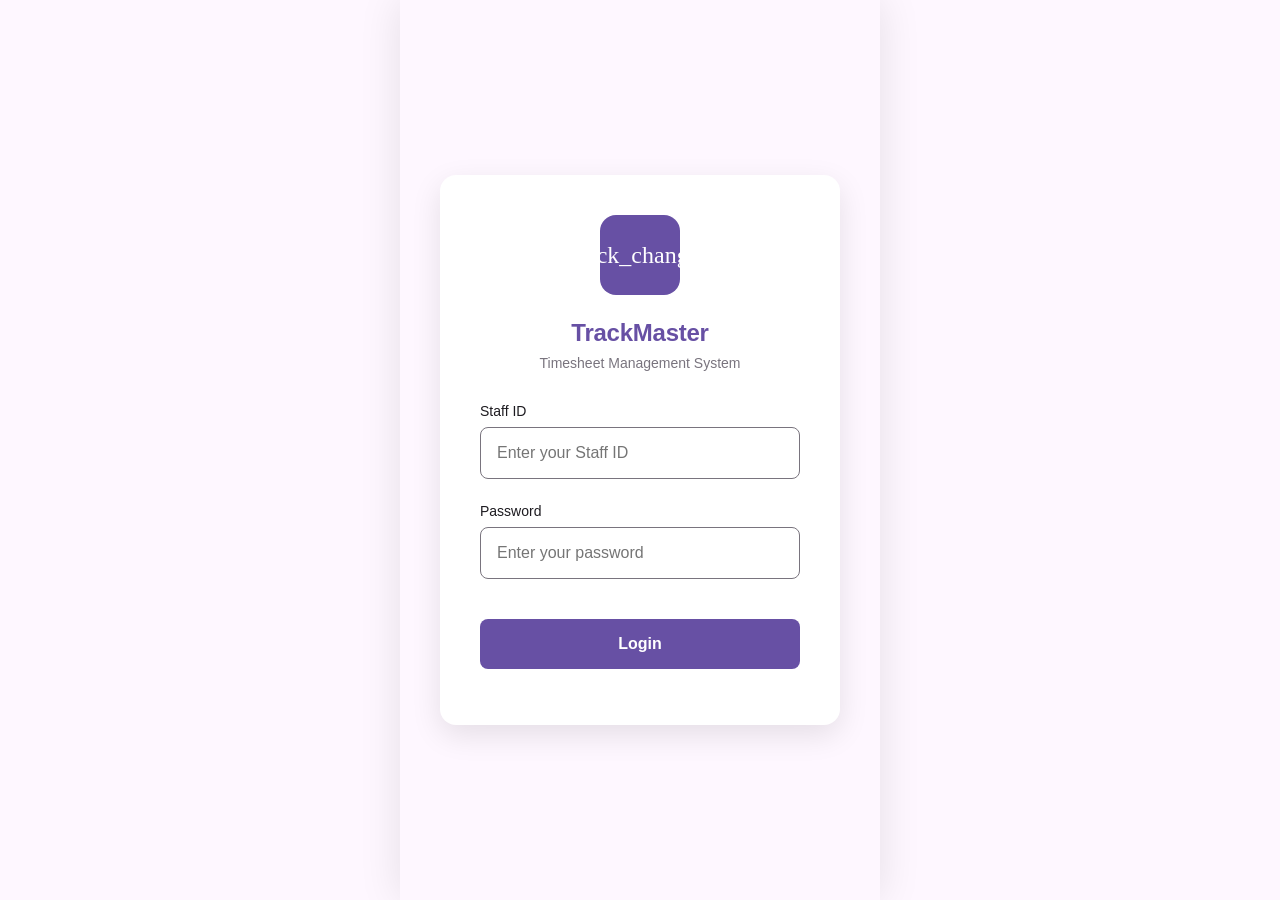
==== commit 17f3ccb4: "Update index.html" ====
--- a/index.html
+++ b/index.html
@@ -586,3 +586,203 @@
         <div class="card"><div class="card-header"><h3 class="card-title"><span class="material-icons-round">person</span> Profile</h3></div><div style="display:flex; align-items:center; gap:24px; padding:16px;"><div class="member-avatar" style="width:64px; height:64px; border-radius:50%; background:var(--primary); color:white; display:flex; align-items:center; justify-content:center; font-size:24px; font-weight:600;">${getInitials(appState.currentUser?.name)}</div><div><h4>${escapeHtml(appState.currentUser?.name||'User')}</h4><div style="color:var(--outline);">${escapeHtml(appState.currentUser?.staffId||'')}</div><div style="color:var(--outline);">${escapeHtml(appState.currentUser?.designation||'')}</div></div></div></div>
         <div class="more-menu" style="display:flex; flex-direction:column; gap:8px;">
           ${[
+            ['edit', 'Edit Profile', 'Update your information'],
+            ['notifications', 'Notifications', 'Manage preferences'],
+            ['security', 'Privacy & Security', 'Manage settings'],
+            ['help', 'Help & Support', 'FAQs and support'],
+            ['delete', 'Clear Cache', 'Free up space'],
+            ['info', 'About', 'Version 1.0.0']
+          ].map(([icon, title, subtitle]) => `
+            <div class="more-item" onclick="${icon==='edit'?'showProfile':icon==='notifications'?'showNotificationsSettings':icon==='security'?'showPrivacySettings':icon==='help'?'showHelp':icon==='delete'?'clearCache':'showAbout'}()" style="display:flex; align-items:center; gap:16px; padding:16px; background:var(--surface-container); border-radius:12px; cursor:pointer;">
+              <div class="more-icon" style="width:40px; height:40px; border-radius:50%; background:var(--primary-light); color:var(--primary); display:flex; align-items:center; justify-content:center;"><span class="material-icons-round">${icon}</span></div>
+              <div class="more-content" style="flex:1;"><div class="more-title" style="font-weight:600;">${title}</div><div class="more-subtitle" style="font-size:12px; color:var(--outline);">${subtitle}</div></div>
+            </div>
+          `).join('')}
+        </div>
+        <div class="card"><div class="card-header"><h3 class="card-title">Storage Info</h3></div><div style="display:flex; flex-direction:column; gap:8px;">${[['Offline Activities',appState.offlineActivities.length],['Recent Reports',appState.recentReports.length],['Storage Used',(JSON.stringify(localStorage).length/1024).toFixed(2)+' KB']].map(([label,value])=>`<div style="display:flex; justify-content:space-between; padding:8px 0; border-bottom:1px solid var(--outline);"><span style="color:var(--outline);">${label}</span><span style="font-weight:500;">${value}</span></div>`).join('')}</div></div>
+      `;
+    }
+    
+    // Filter Activities
+    async function filterActivities(filter) {
+      document.querySelectorAll('.filter-chip').forEach(c => c.classList.remove('active'));
+      event.target.classList.add('active');
+      document.getElementById('loading').style.display = 'flex';
+      try {
+        const result = await API.getUserActivities(appState.currentUser.staffId, filter);
+        if (result.success) {
+          pageCache.delete('myactivity');
+          await loadPageContent('myactivity');
+        }
+      } catch (error) {
+        showToast('Error filtering activities', 'error');
+      } finally {
+        document.getElementById('loading').style.display = 'none';
+      }
+    }
+    
+    // Report Functions
+    function selectReportType(type) {
+      appState.reportType = type;
+      document.querySelectorAll('.report-type-card').forEach(c => c.classList.remove('selected'));
+      event.currentTarget.classList.add('selected');
+      const today = new Date();
+      const startDate = new Date(today);
+      startDate.setDate(today.getDate() - (type === 'weekly' ? 7 : 30));
+      document.getElementById('startDate').valueAsDate = startDate;
+      document.getElementById('endDate').valueAsDate = today;
+    }
+    
+    function selectFormat(format) {
+      appState.format = format;
+      document.querySelectorAll('.format-option').forEach(o => o.classList.remove('selected'));
+      event.currentTarget.classList.add('selected');
+    }
+    
+    function initReportsPage() {
+      const today = new Date();
+      const startDate = new Date(today);
+      startDate.setDate(today.getDate() - 7);
+      const startInput = document.getElementById('startDate');
+      const endInput = document.getElementById('endDate');
+      if (startInput && endInput) {
+        startInput.valueAsDate = startDate;
+        endInput.valueAsDate = today;
+      }
+    }
+    
+    async function previewReport() {
+      const startDate = document.getElementById('startDate')?.value;
+      const endDate = document.getElementById('endDate')?.value;
+      if (!startDate || !endDate) { showToast('Select dates', 'error'); return; }
+      showLoading('Loading preview...');
+      try {
+        const result = await API.getUserActivities(appState.currentUser.staffId, 'all');
+        if (result.success) {
+          const start = new Date(startDate);
+          const end = new Date(endDate);
+          const filtered = (result.activities || []).filter(a => {
+            const ad = new Date(a.date);
+            return ad >= start && ad <= end;
+          });
+          const previewContent = document.getElementById('previewContent');
+          if (filtered.length === 0) {
+            previewContent.innerHTML = '<div style="text-align:center; padding:20px;">No activities found</div>';
+          } else {
+            previewContent.innerHTML = `<table style="width:100%; border-collapse:collapse;"><thead><tr style="background:var(--primary-light);"><th style="padding:8px; text-align:left;">Date</th><th style="padding:8px; text-align:left;">Description</th><th style="padding:8px; text-align:left;">Status</th></tr></thead><tbody>${filtered.slice(0,10).map(a => `<tr style="border-bottom:1px solid var(--outline);"><td style="padding:8px;">${a.date}</td><td style="padding:8px;">${escapeHtml(a.description).substring(0,30)}${a.description?.length>30?'...':''}</td><td style="padding:8px;">${a.status}</td></tr>`).join('')}</tbody></table>${filtered.length>10?`<div style="margin-top:8px; color:var(--outline);">... and ${filtered.length-10} more</div>`:''}`;
+          }
+          document.getElementById('reportPreview').style.display = 'block';
+        }
+      } catch (error) {
+        showToast('Preview failed', 'error');
+      } finally {
+        hideLoading();
+      }
+    }
+    
+    function closePreview() {
+      document.getElementById('reportPreview').style.display = 'none';
+    }
+    
+    async function generateReport() {
+      const startDate = document.getElementById('startDate')?.value;
+      const endDate = document.getElementById('endDate')?.value;
+      if (!startDate || !endDate) { showToast('Select dates', 'error'); return; }
+      showLoading('Generating...');
+      try {
+        const result = await API.generateReport(appState.currentUser.staffId, appState.reportType, appState.format, startDate, endDate);
+        if (result.success) {
+          const report = { id: Date.now(), name: `${appState.reportType==='weekly'?'Weekly':'Monthly'} Report`, type: appState.reportType, format: appState.format, date: new Date().toLocaleDateString() };
+          appState.recentReports.unshift(report);
+          if (appState.recentReports.length > 10) appState.recentReports.pop();
+          localStorage.setItem('recentReports', JSON.stringify(appState.recentReports));
+          document.getElementById('recentReportsList').innerHTML = renderRecentReports();
+          showToast('Report generated', 'success');
+        }
+      } catch (error) {
+        showToast('Generation failed', 'error');
+      } finally {
+        hideLoading();
+      }
+    }
+    
+    function downloadRecentReport(index) { showToast('Downloading...', 'info'); }
+    function deleteRecentReport(index) {
+      if (confirm('Delete this report?')) {
+        appState.recentReports.splice(index, 1);
+        localStorage.setItem('recentReports', JSON.stringify(appState.recentReports));
+        document.getElementById('recentReportsList').innerHTML = renderRecentReports();
+        showToast('Report deleted', 'success');
+      }
+    }
+    
+    // More Functions
+    function showProfile() { showToast('Profile settings', 'info'); }
+    function showNotificationsSettings() { showToast('Notifications settings', 'info'); }
+    function showPrivacySettings() { showToast('Privacy settings', 'info'); }
+    function showHelp() { window.open('mailto:support@trackmaster.com'); }
+    function showAbout() { showToast('TrackMaster v1.0.0', 'info'); }
+    
+    // Helper Functions
+    function getInitials(name) { return name ? name.split(' ').map(n=>n[0]).join('').substring(0,2).toUpperCase() : 'U'; }
+    function getAvatarColor(id) { const colors = ['#6750A4','#0D904F','#DC3545','#FFC107','#17A2B8']; return colors[(id||'').split('').reduce((a,c)=>a+c.charCodeAt(0),0)%colors.length]; }
+    function escapeHtml(unsafe) { if (!unsafe) return ''; return String(unsafe).replace(/[&<>"']/g, m => ({'&':'&amp;','<':'&lt;','>':'&gt;','"':'&quot;',"'":'&#039;'})[m]); }
+    function editActivity(rowId) { sessionStorage.setItem('editActivityId', rowId); window.location.href = 'newactivity.html?edit=' + rowId; }
+    function showNotifications() { showToast('No new notifications', 'info'); }
+    
+    // Install Prompt
+    function checkInstallPrompt() { if (appState.deferredPrompt && !window.matchMedia('(display-mode: standalone)').matches) document.getElementById('installPrompt').style.display = 'block'; }
+    function installApp() { if (appState.deferredPrompt) { appState.deferredPrompt.prompt(); appState.deferredPrompt = null; document.getElementById('installPrompt').style.display = 'none'; } }
+    function dismissInstall() { document.getElementById('installPrompt').style.display = 'none'; localStorage.setItem('installPromptDismissed', Date.now()); }
+    
+    // Sync Offline
+    async function syncOfflineActivities() {
+      if (appState.offlineActivities.length > 0) {
+        for (const activity of appState.offlineActivities) { try { await API.saveActivity(activity); } catch (e) {} }
+        appState.offlineActivities = [];
+        localStorage.removeItem('offlineActivities');
+        showToast('Sync completed', 'success');
+      }
+    }
+    
+    // Utility Functions
+    function showLoading(text) { document.getElementById('loadingText').textContent = text || 'Loading...'; document.getElementById('loading').style.display = 'flex'; }
+    function hideLoading() { document.getElementById('loading').style.display = 'none'; }
+    function refreshData() { pageCache.clear(); if (API.cache) API.cache.clear(); loadPageContent(appState.currentPage); showToast('Refreshed', 'success'); }
+    function logout() { if (confirm('Logout?')) { localStorage.removeItem('trackmaster_user'); sessionStorage.removeItem('trackmaster_session'); window.location.href = 'login.html'; } }
+    function showToast(message, type) { const toast = document.createElement('div'); toast.className = `toast ${type}`; toast.textContent = message; document.getElementById('toastContainer').appendChild(toast); setTimeout(() => toast.remove(), 3000); }
+    function clearCache() { if (confirm('Clear cache?')) { pageCache.clear(); if (API.cache) API.cache.clear(); appState.offlineActivities = []; localStorage.removeItem('offlineActivities'); showToast('Cache cleared', 'success'); loadPageContent('more'); } }
+    
+    // Initialize
+    function checkAuth() {
+      const savedUser = localStorage.getItem('trackmaster_user');
+      const sessionUser = sessionStorage.getItem('trackmaster_session');
+      if (savedUser) { try { const userData = JSON.parse(savedUser); if (Date.now() < (userData.expiry || 0)) { appState.currentUser = userData; return true; } } catch (e) {} }
+      else if (sessionUser) { try { appState.currentUser = JSON.parse(sessionUser); return true; } catch (e) {} }
+      window.location.href = 'login.html'; return false;
+    }
+    
+    function setupEventListeners() {
+      window.addEventListener('online', () => { appState.isOnline = true; document.getElementById('offlineIndicator').style.display = 'none'; showToast('You are back online!', 'success'); syncOfflineActivities(); });
+      window.addEventListener('offline', () => { appState.isOnline = false; document.getElementById('offlineIndicator').style.display = 'flex'; showToast('You are offline', 'warning'); });
+      window.addEventListener('popstate', (e) => { const page = e.state?.page || 'home'; navigateTo(page, false); });
+      window.addEventListener('beforeinstallprompt', (e) => { e.preventDefault(); appState.deferredPrompt = e; });
+    }
+    
+    function registerServiceWorker() { if ('serviceWorker' in navigator) { navigator.serviceWorker.register('sw.js').catch(err => console.log('ServiceWorker registration failed:', err)); } }
+    
+    async function initApp() {
+      if (!checkAuth()) return;
+      setupEventListeners();
+      registerServiceWorker();
+      const hash = window.location.hash.substring(1);
+      const initialPage = hash || 'home';
+      updateActiveNav(initialPage);
+      await navigateTo(initialPage, false);
+      setTimeout(checkInstallPrompt, 3000);
+    }
+    
+    window.onload = initApp;
+  </script>
+</body>
+</html>
